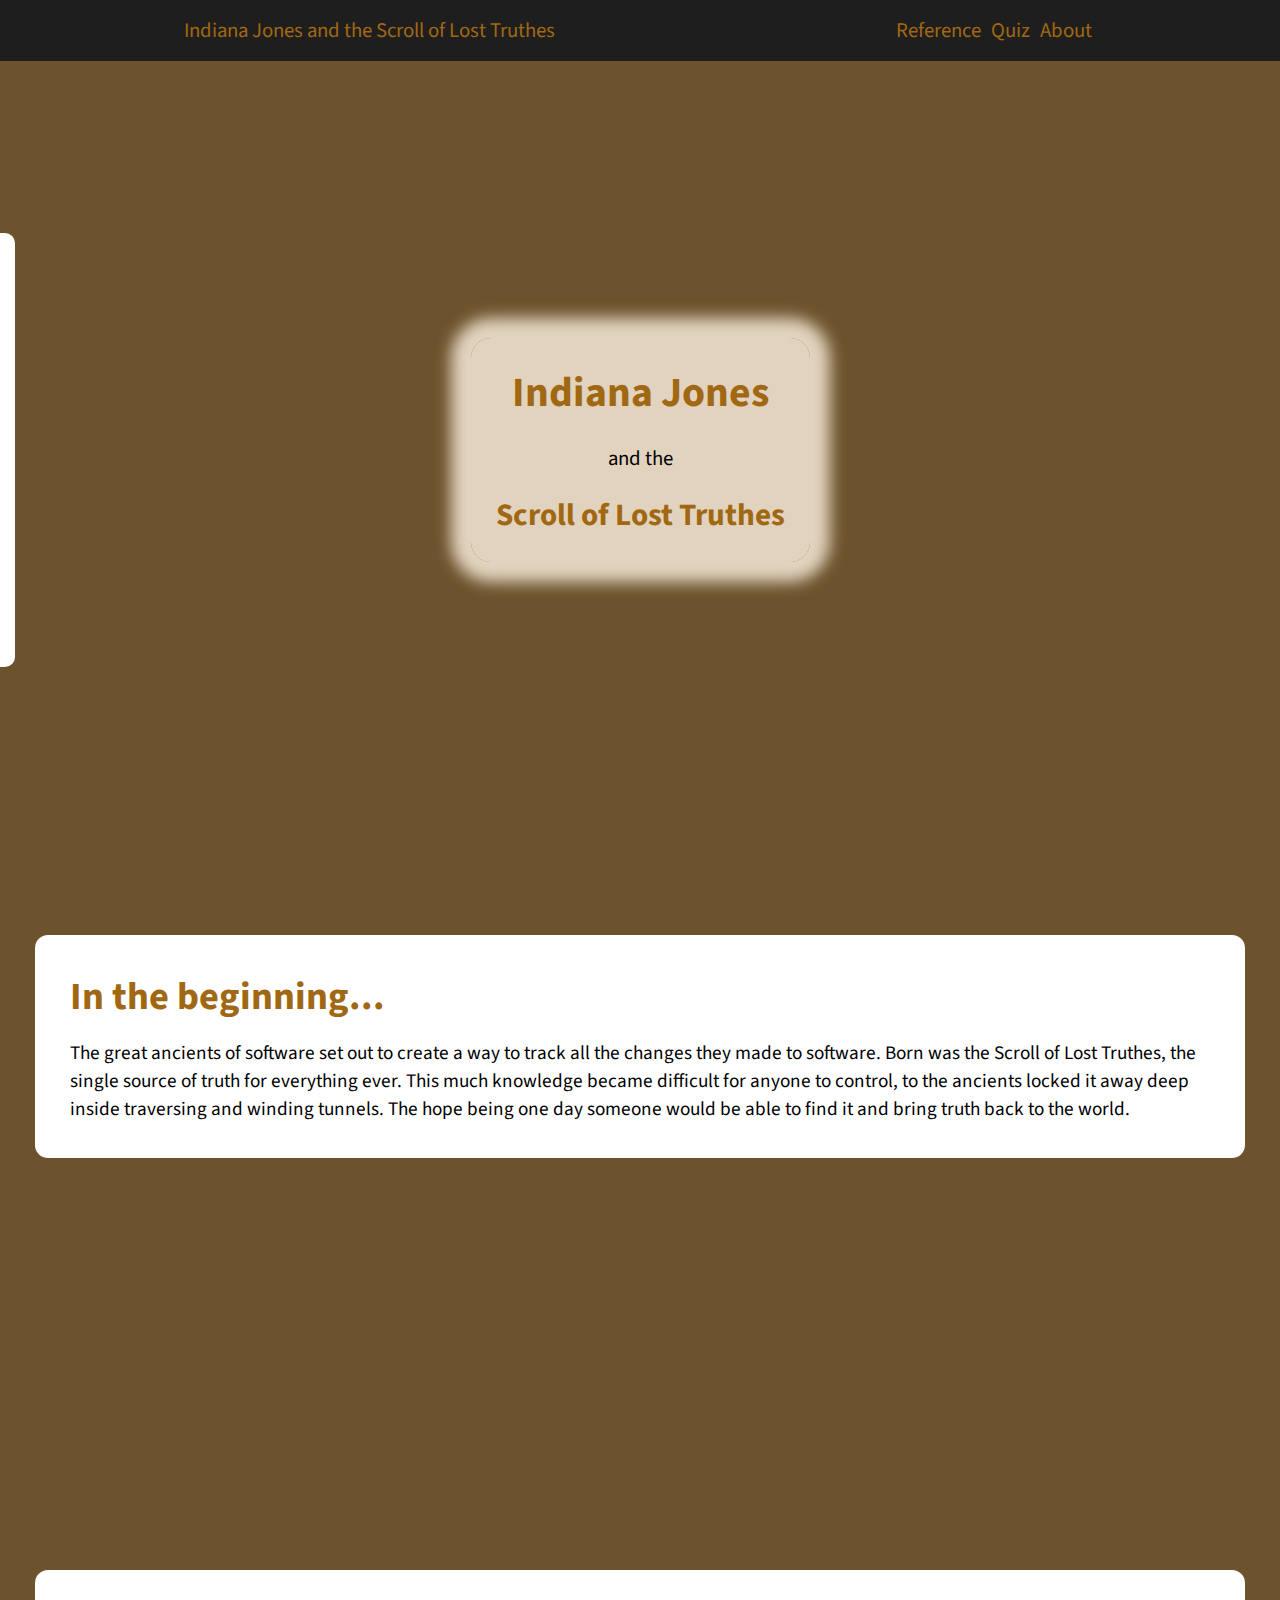
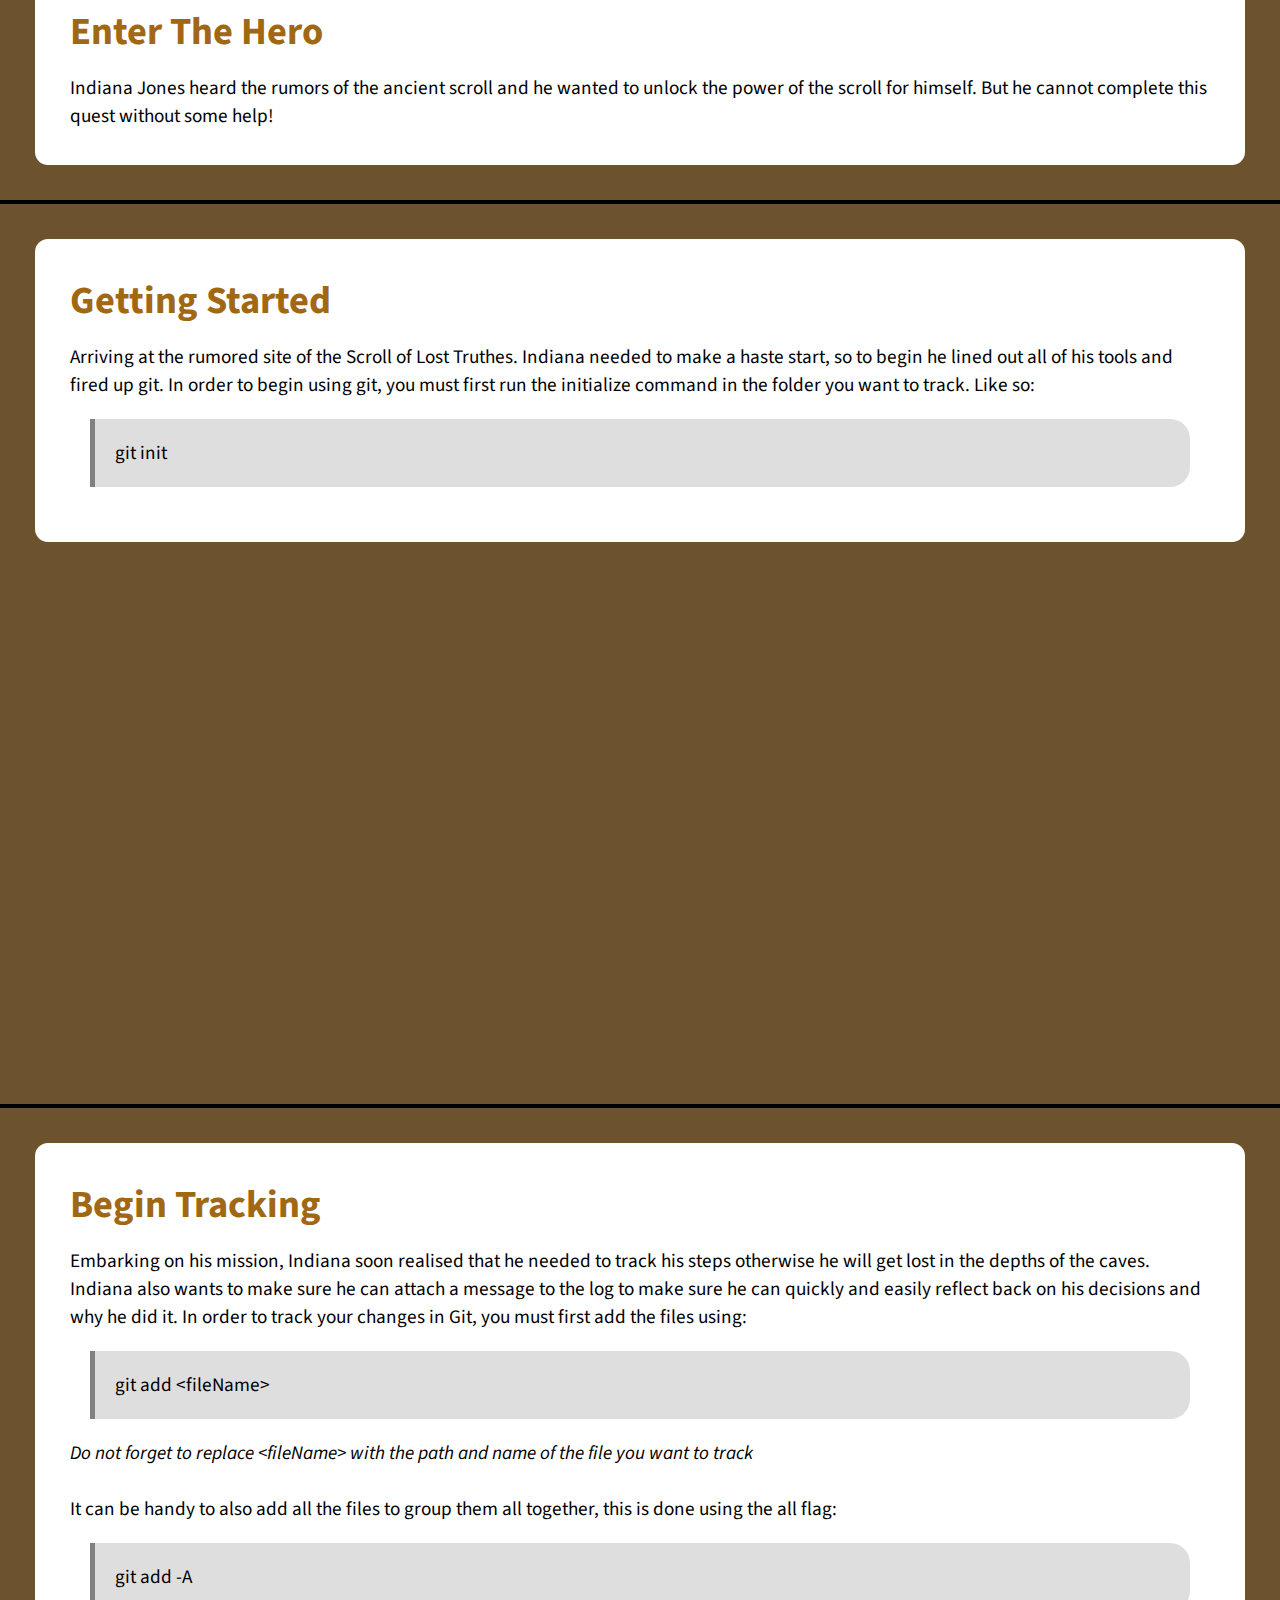
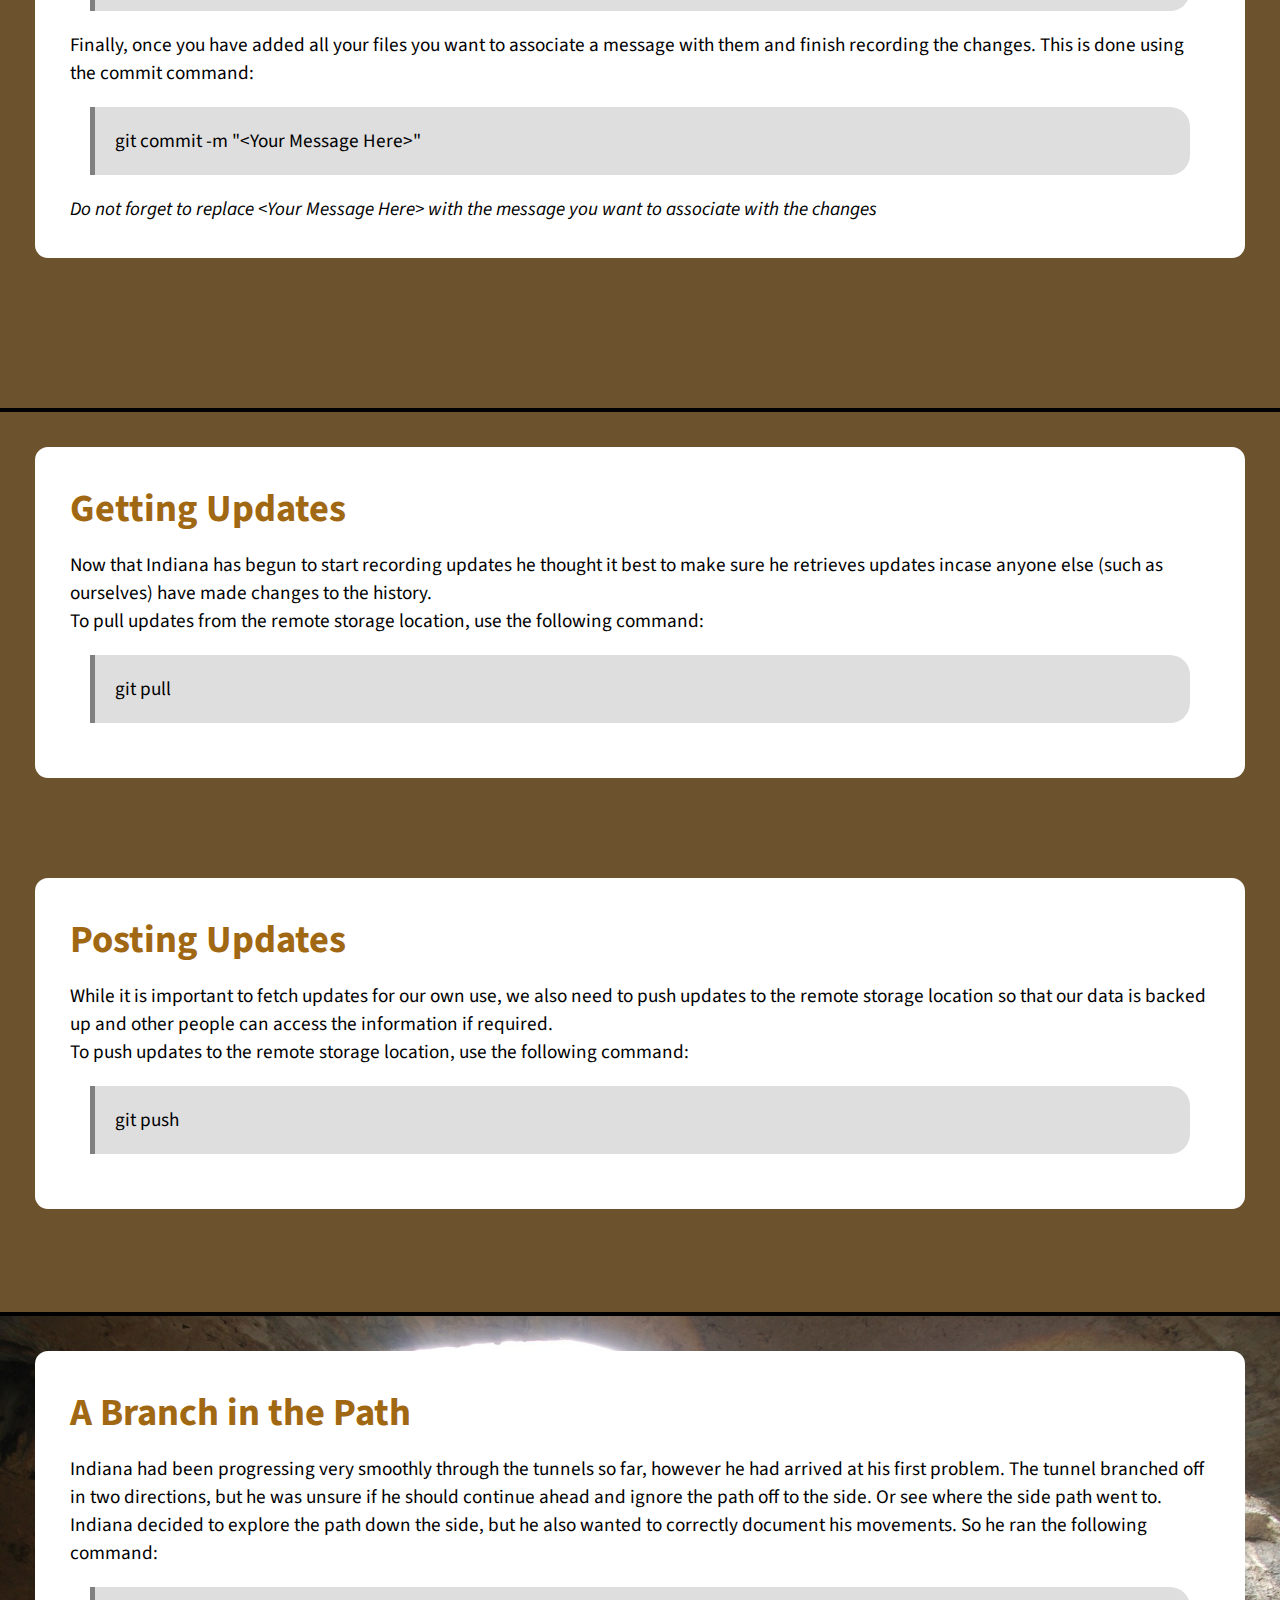
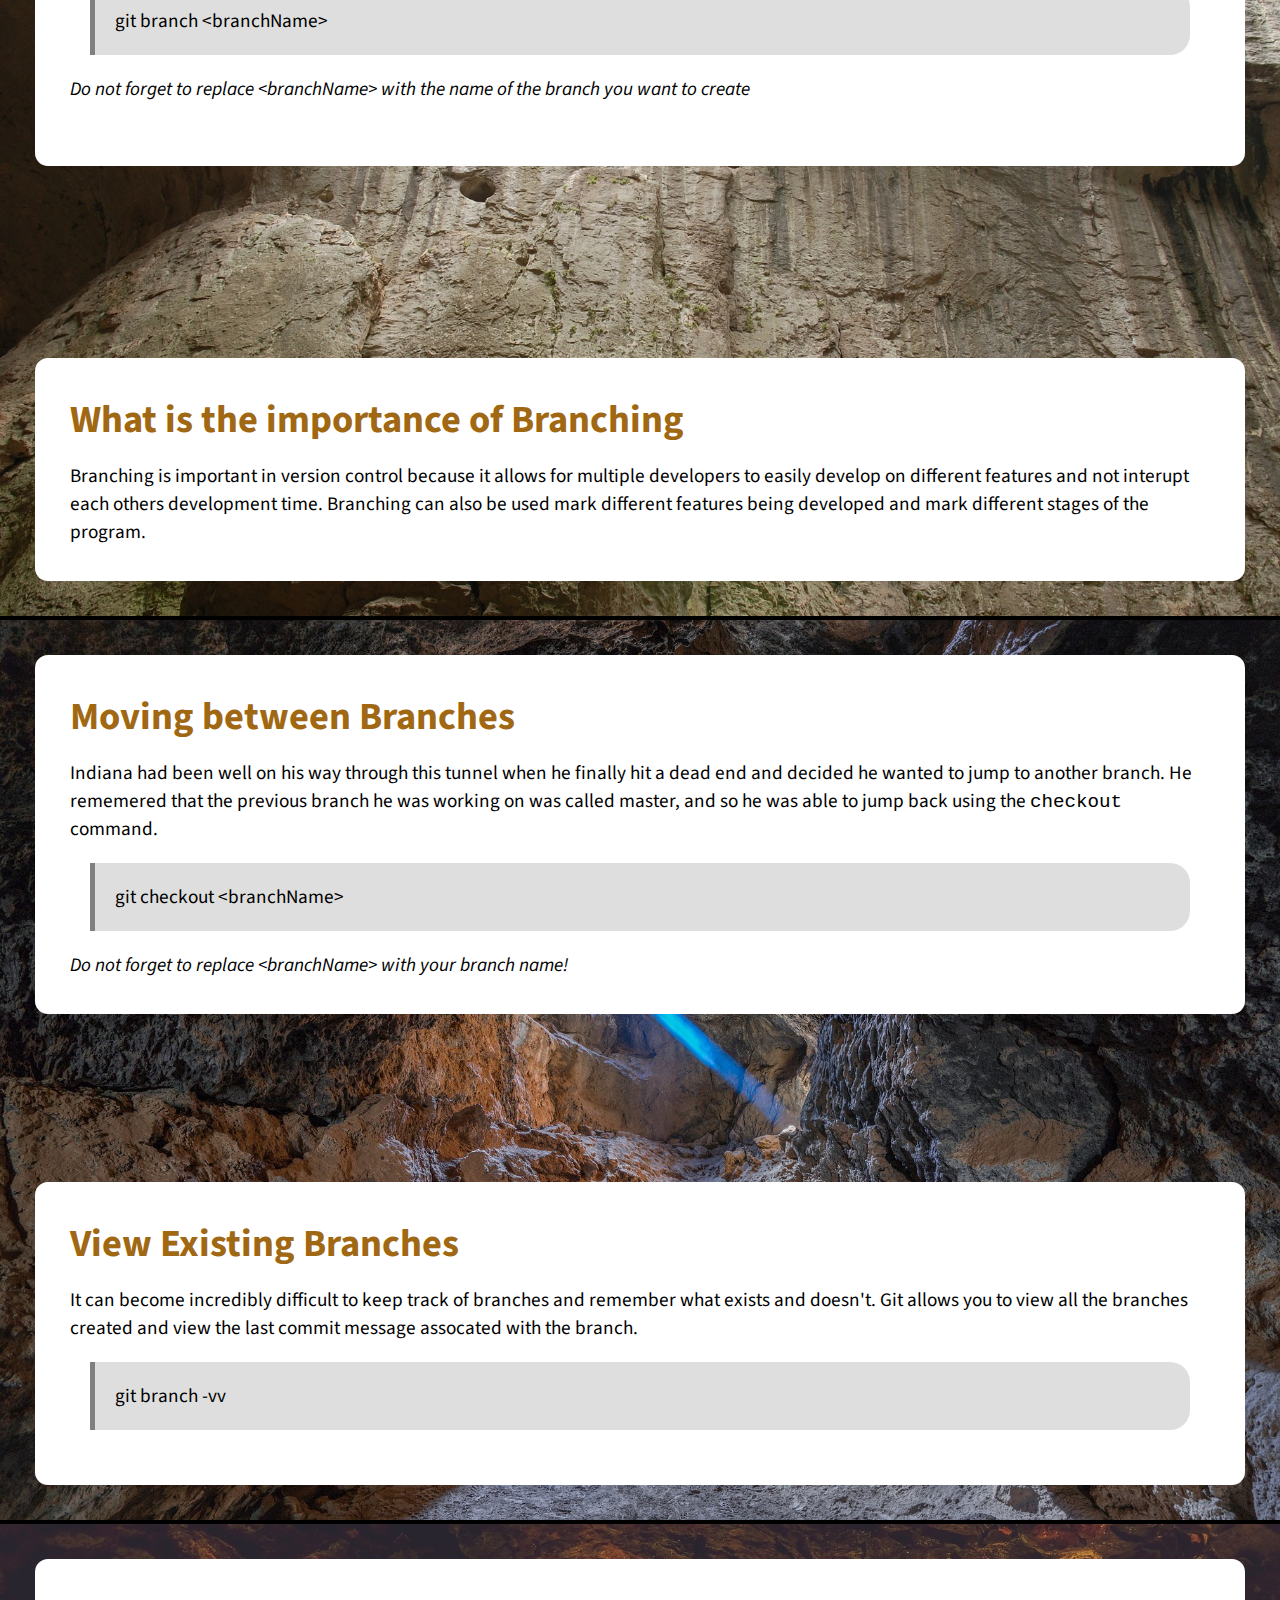
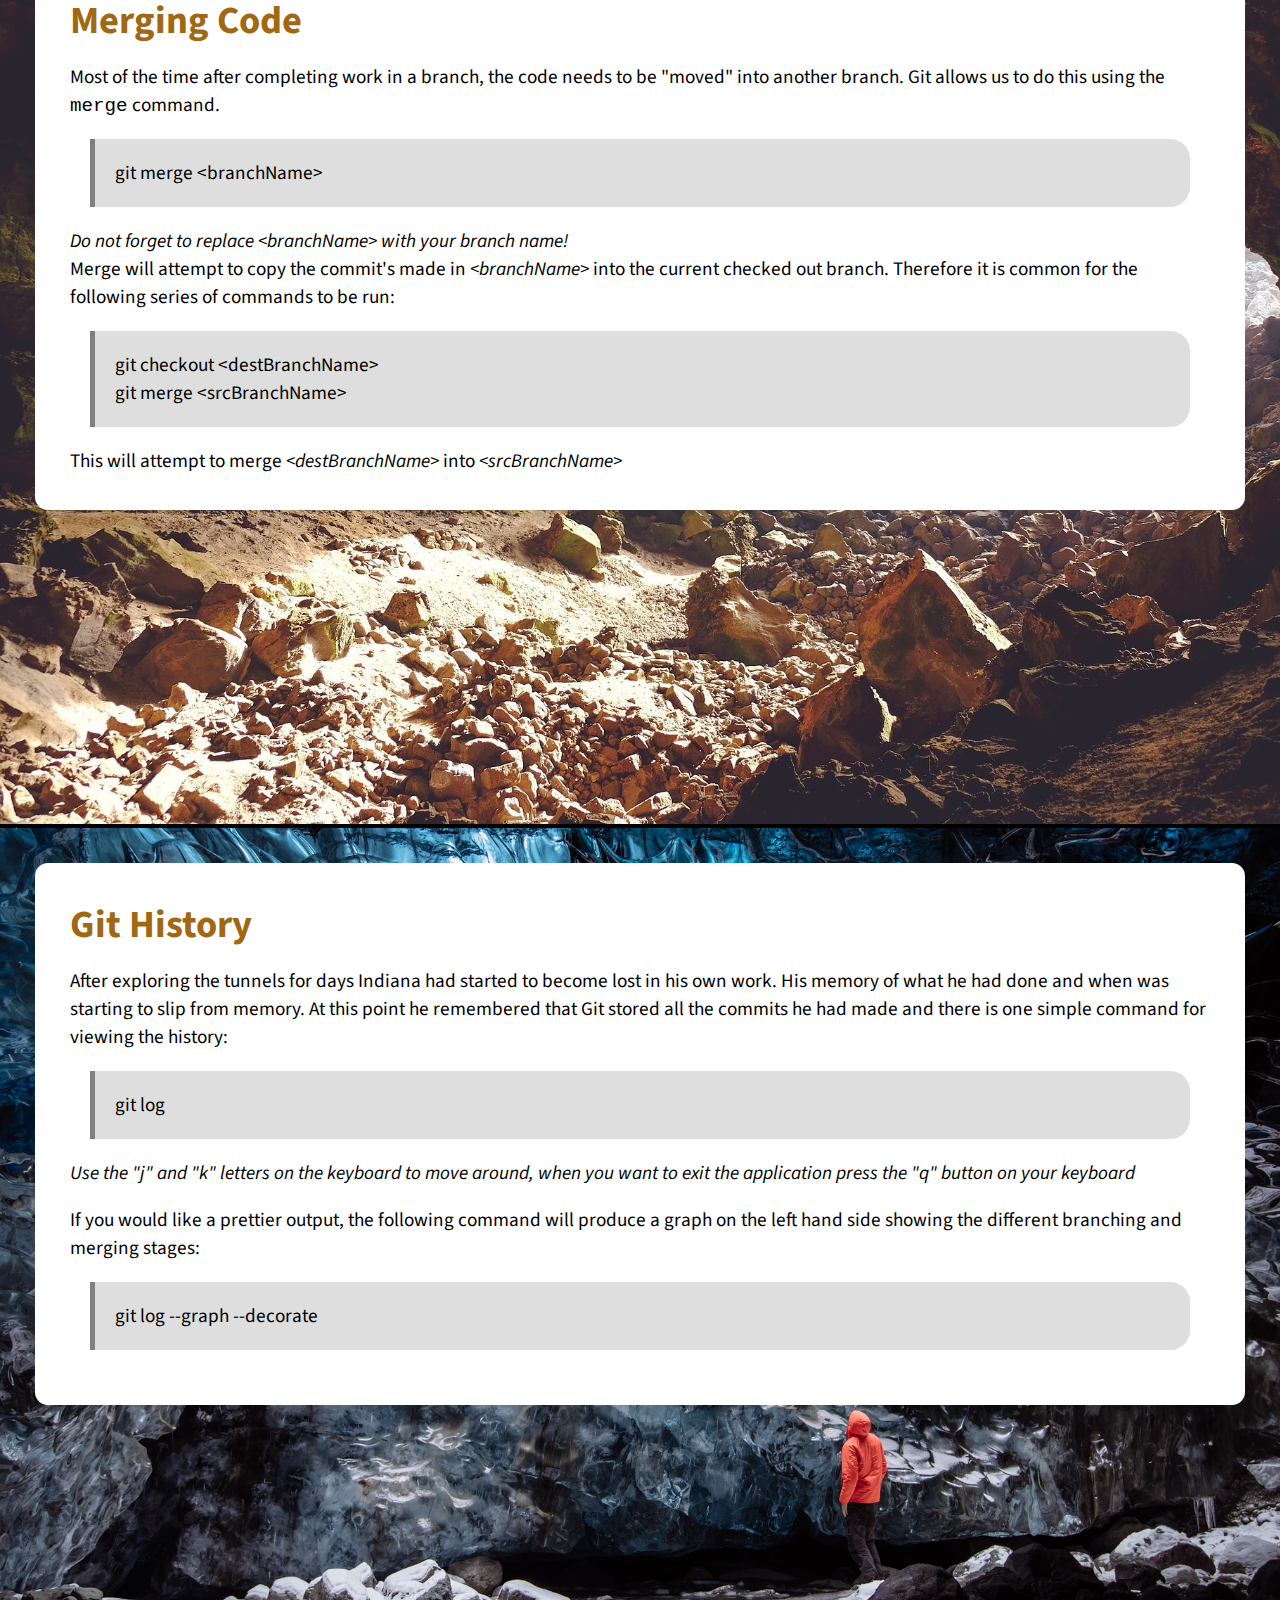
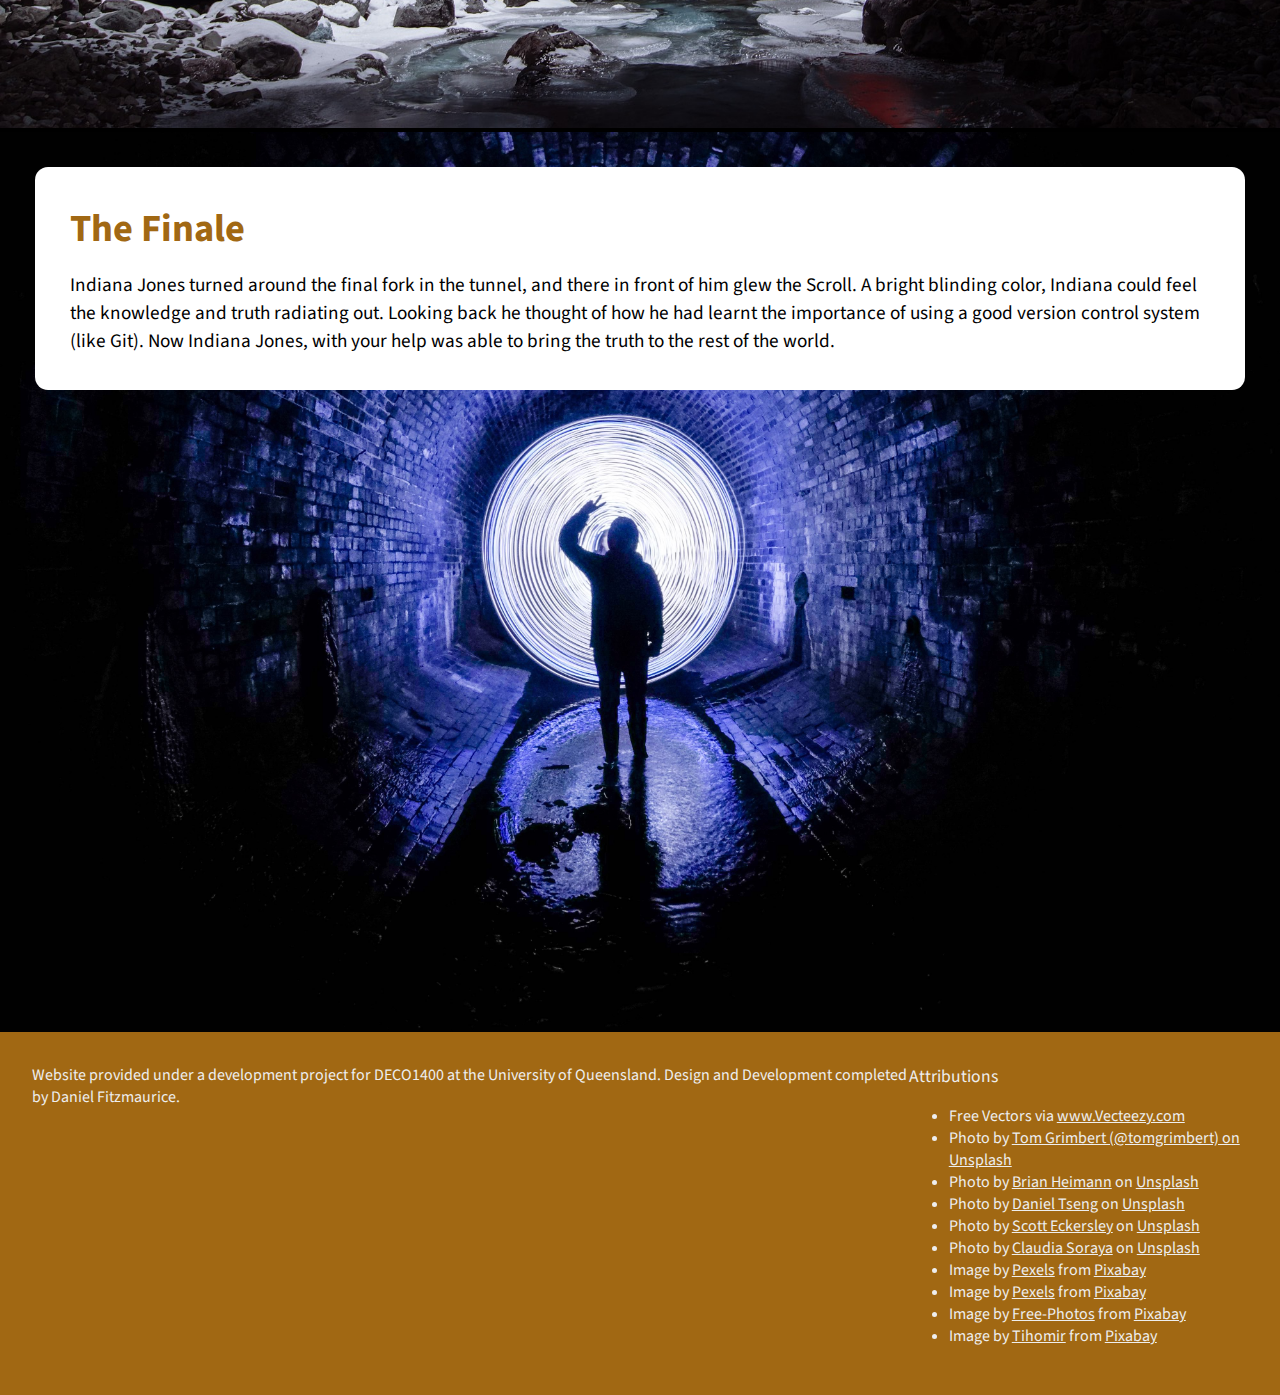
==== project/index.html @ 20693297 "Fixed #3 - added hover tooltips to the command boxes" ====
<!DOCTYPE html>
<html lang="en">
    <head>
        <meta charset="UTF8" />
        <title>Indiana Jones and the Scroll of Lost Truthes</title>

        <style>
            :root {
                --primary: #a16813;
                --primary-text: #eee;
                --secondary: #1975FF;
                --background-color: #6d532d;
            }
        </style>
        
        <link href="https://fonts.googleapis.com/css?family=Source+Sans+Pro" rel="stylesheet" />

        <link href="styles/index.css" rel="stylesheet" />
        <link href="styles/panels.css" rel="stylesheet" />
        <link href="styles/headings.css" rel="stylesheet" />
        <link href="styles/card.css" rel="stylesheet" />
    </head>
    <body>
        <!-- https://www.deviantart.com/popular-all-time/?section=&global=1&q=indiana+jones -->
        <!-- https://www.vecteezy.com/free-vector/indiana-jones -->

        <div class="floatingMenu">
            <div class="innerFloat">
                <a href="#front-screen">Home Page</a>
                <a href="#beginning">Beginning</a>
                <a href="#opening">Getting Started</a>
                <a href="#adding">Tracking</a>
                <a href="#publishing">Updates</a>
                <a href="#branching">Branching</a>
                <a href="#checkout">Moving Branches</a>
                <a href="#merging">Merging</a>
                <a href="#log">History</a>
                <a href="#ending">Finale</a>
            </div>
        </div>

        <div id="contain">

            <nav class="main">
                <div class="innerNav">
                    <div class="left">
                        <a href="index.html">
                            Indiana Jones and the Scroll of Lost Truthes
                        </a>
                    </div>
                    <div class="right">
                        <span><a href="refs.html">Reference</a></span>
                        <span><a href="quiz.html">Quiz</a></span>
                        <span><a href="about.html">About</a></span>
                    </div>
                </div>
            </nav>

            <div class="consume" id="front-screen">
                <div class="columnLayout">
                    <div class="floater">
                        <h1>Indiana Jones</h1>
                        <p>and the</p>
                        <h2>Scroll of Lost Truthes</h2>
                    </div>
                </div>
            </div>

            <div class="page" id="beginning">
                <div class="innerPage">
                    <div class="card">
                        <div class="heading">In the beginning...</div>
                        <div class="content">
                            The great ancients of software set out to create a way to track all the changes they made to software. Born was the Scroll of Lost Truthes, the single source of truth for everything ever. This much knowledge became difficult for anyone to control, to the ancients locked it away deep inside traversing and winding tunnels. The hope being one day someone would be able to find it and bring truth back to the world.
                        </div>
                    </div>
                    <div class="fillOut"></div>
                    <div class="card">
                        <div class="heading">Enter The Hero</div>
                        <div class="content">
                            Indiana Jones heard the rumors of the ancient scroll and he wanted to unlock the power of the scroll for himself. But he cannot complete this quest without some help!
                        </div>
                    </div>
                </div>
            </div>

            <div class="page" id="opening">
                <div class="innerPage">
                    <div class="card">
                        <div class="heading">Getting Started</div>
                        <div class="content">
                            Arriving at the rumored site of the Scroll of Lost Truthes. Indiana needed to make a haste start, so to begin he lined out all of his tools and fired up git. In order to begin using git, you must first run the initialize command in the folder you want to track. Like so:

                            <blockquote>
                                git init
                            </blockquote>
                        </div>
                    </div>
                </div>
            </div>

            <div class="page" id="adding">
                <div class="innerPage">
                    <div class="card">
                        <div class="heading">Begin Tracking</div>
                        <div class="content">
                            Embarking on his mission, Indiana soon realised that he needed to track his steps otherwise he will get lost in the depths of the caves. Indiana also wants to make sure he can attach a message to the log to make sure he can quickly and easily reflect back on his decisions and why he did it. In order to track your changes in Git, you must first add the files using:
                            
                            <blockquote>
                                git add &lt;fileName&gt;
                            </blockquote>

                            <i>Do not forget to replace &lt;fileName&gt; with the path and name of the file you want to track</i><br /><br />

                            It can be handy to also add all the files to group them all together, this is done using the all flag:

                            <blockquote>
                                git add -A
                            </blockquote>

                            Finally, once you have added all your files you want to associate a message with them and finish recording the changes. This is done using the commit command:

                            <blockquote>
                                git commit -m "&lt;Your Message Here&gt;"
                            </blockquote>

                            <i>Do not forget to replace &lt;Your Message Here&gt; with the message you want to associate with the changes</i><br />
                        </div>
                    </div>
                </div>
            </div>

            <div class="page" id="publishing">
                <div class="innerPage">
                    <div class="card">
                        <div class="heading">Getting Updates</div>
                        <div class="content">
                            Now that Indiana has begun to start recording updates he thought it best to make sure he retrieves updates incase anyone else (such as ourselves) have made changes to the history.

                            <br />

                            To pull updates from the remote storage location, use the following command:

                            <blockquote>
                                git pull
                            </blockquote>
                        </div>
                    </div>
                    <div style="padding: 50px"></div>
                    <div class="card">
                        <div class="heading">Posting Updates</div>
                        <div class="content">
                            While it is important to fetch updates for our own use, we also need to push updates to the remote storage location so that our data is backed up and other people can access the information if required.

                            <br />

                            To push updates to the remote storage location, use the following command:

                            <blockquote>
                                git push
                            </blockquote>
                        </div>
                    </div>
                </div>
            </div>

            <div class="page" id="branching">
                <div class="innerPage">
                    <div class="card">
                        <div class="heading">A Branch in the Path</div>
                        <div class="content">
                            Indiana had been progressing very smoothly through the tunnels so far, however he had arrived at his first problem. The tunnel branched off in two directions, but he was unsure if he should continue ahead and ignore the path off to the side. Or see where the side path went to. Indiana decided to explore the path down the side, but he also wanted to correctly document his movements. So he ran the following command:

                            <blockquote>
                                git branch &lt;branchName&gt;
                            </blockquote>

                            <i>Do not forget to replace &lt;branchName&gt; with the name of the branch you want to create</i><br /><br />
                        </div>
                    </div>

                    <div class="fillOut"></div>

                    <div class="card">
                        <div class="heading">What is the importance of Branching</div>
                        <div class="content">
                            Branching is important in version control because it allows for multiple developers to easily develop on different features and not interupt each others development time. Branching can also be used mark different features being developed and mark different stages of the program.
                        </div>
                    </div>
                </div>
            </div>

            <div class="page" id="checkout">
                <div class="innerPage">
                    <div class="card">
                        <div class="heading">Moving between Branches</div>
                        <div class="content">
                            Indiana had been well on his way through this tunnel when he finally hit a dead end and decided he wanted to jump to another branch. He rememered that the previous branch he was working on was called master, and so he was able to jump back using the <code>checkout</code> command.
                            <blockquote>
                                git checkout &lt;branchName&gt;
                            </blockquote>
                            <i>Do not forget to replace &lt;branchName&gt; with your branch name!</i>
                        </div>
                    </div>
                    <div class="fillOut"></div>
                    <div class="card">
                        <div class="heading">View Existing Branches</div>
                        <div class="content">
                            It can become incredibly difficult to keep track of branches and remember what exists and doesn't. Git allows you to view all the branches created and view the last commit message assocated with the branch.
                            <blockquote>
                                git branch -vv
                            </blockquote>
                        </div>
                    </div>
                </div>
            </div>

            <div class="page" id="merging">
                <div class="innerPage">
                    <div class="card">
                        <div class="heading">Merging Code</div>
                        <div class="content">
                            Most of the time after completing work in a branch, the code needs to be "moved" into another branch. Git allows us to do this using the <code>merge</code> command.
                            <blockquote>
                                git merge &lt;branchName&gt;
                            </blockquote>
                            <i>Do not forget to replace &lt;branchName&gt; with your branch name!</i><br />
                            
                            Merge will attempt to copy the commit's made in <i>&lt;branchName&gt;</i> into the current checked out branch. Therefore it is common for the following series of commands to be run:
                            <blockquote>
                                git checkout &lt;destBranchName&gt;<br />
                                git merge &lt;srcBranchName&gt;
                            </blockquote>
                            This will attempt to merge <i>&lt;destBranchName&gt;</i> into <i>&lt;srcBranchName&gt;</i>
                        </div>
                    </div>
                </div>
            </div>

            <div class="page" id="log">
                <div class="innerPage">
                    <div class="card">
                        <div class="heading">Git History</div>
                        <div class="content">
                            After exploring the tunnels for days Indiana had started to become lost in his own work. His memory of what he had done and when was starting to slip from memory. At this point he remembered that Git stored all the commits he had made and there is one simple command for viewing the history:

                            <blockquote>
                                git log
                            </blockquote>
                            <i>Use the "j" and "k" letters on the keyboard to move around, when you want to exit the application press the "q" button on your keyboard</i><br />

                            <p>
                                If you would like a prettier output, the following command will produce a graph on the left hand side showing the different branching and merging stages:
                                <blockquote>
                                    git log --graph --decorate
                                </blockquote>
                            </p>
                        </div>
                    </div>
                </div>
            </div>

            <div class="page" id="ending">
                <div class="innerPage">
                    <div class="card">
                        <div class="heading">The Finale</div>
                        <div class="content">
                            Indiana Jones turned around the final fork in the tunnel, and there in front of him glew the Scroll. A bright blinding color, Indiana could feel the knowledge and truth radiating out. Looking back he thought of how he had learnt the importance of using a good version control system (like Git). Now Indiana Jones, with your help was able to bring the truth to the rest of the world.
                        </div>
                    </div>
                </div>
            </div>

            <footer>
                <div class="left">
                    Website provided under a development project for DECO1400 at the University of Queensland. Design and Development completed by Daniel Fitzmaurice.
                </div>
                <div class="right">
                    <div style="font-size: 1.1rem">Attributions</div>
                    <ul>
                        <li>Free Vectors via <a href="https://www.vecteezy.com/">www.Vecteezy.com</a></li>
                        <li>Photo by <a href="https://unsplash.com/photos/9mlZLBoohQ0?utm_source=unsplash&utm_medium=referral&utm_content=creditCopyText">Tom Grimbert (@tomgrimbert) on Unsplash</a></li>
                        <li>Photo by <a href="https://unsplash.com/photos/0VbI_DQQSeI?utm_source=unsplash&utm_medium=referral&utm_content=creditCopyText">Brian Heimann</a> on <a href="https://unsplash.com/search/photos/cave?utm_source=unsplash&utm_medium=referral&utm_content=creditCopyText">Unsplash</a></li>
                        <li>Photo by <a href="https://unsplash.com/photos/Zwd3KCIpmN8?utm_source=unsplash&utm_medium=referral&utm_content=creditCopyText">Daniel Tseng</a> on <a href="https://unsplash.com/search/photos/tunnel?utm_source=unsplash&utm_medium=referral&utm_content=creditCopyText">Unsplash</a></li>
                        <li>Photo by <a href="https://unsplash.com/photos/irtWpLLwRX4?utm_source=unsplash&utm_medium=referral&utm_content=creditCopyText">Scott Eckersley</a> on <a href="https://unsplash.com/search/photos/tunnel?utm_source=unsplash&utm_medium=referral&utm_content=creditCopyText">Unsplash</a></li>
                        <li>Photo by <a href="https://unsplash.com/photos/13MzGKuJYSw?utm_source=unsplash&utm_medium=referral&utm_content=creditCopyText">Claudia Soraya</a> on <a href="https://unsplash.com/search/photos/tunnel?utm_source=unsplash&utm_medium=referral&utm_content=creditCopyText">Unsplash</a></li>
                        <li>Image by <a href="https://pixabay.com/users/Pexels-2286921/?utm_source=link-attribution&amp;utm_medium=referral&amp;utm_campaign=image&amp;utm_content=1868192">Pexels</a> from <a href="https://pixabay.com/?utm_source=link-attribution&amp;utm_medium=referral&amp;utm_campaign=image&amp;utm_content=1868192">Pixabay</a></li>
                        <li>Image by <a href="https://pixabay.com/users/Pexels-2286921/?utm_source=link-attribution&amp;utm_medium=referral&amp;utm_campaign=image&amp;utm_content=1839298">Pexels</a> from <a href="https://pixabay.com/?utm_source=link-attribution&amp;utm_medium=referral&amp;utm_campaign=image&amp;utm_content=1839298">Pixabay</a></li>
                        <li>Image by <a href="https://pixabay.com/users/Free-Photos-242387/?utm_source=link-attribution&amp;utm_medium=referral&amp;utm_campaign=image&amp;utm_content=690348">Free-Photos</a> from <a href="https://pixabay.com/?utm_source=link-attribution&amp;utm_medium=referral&amp;utm_campaign=image&amp;utm_content=690348">Pixabay</a></li>
                        <li>Image by <a href="https://pixabay.com/users/tihomir-83702/">Tihomir</a> from <a href="https://pixabay.com/?utm_source=link-attribution&amp;utm_medium=referral&amp;utm_campaign=image&amp;utm_content=690348">Pixabay</a></li>
                    </ul>
                </div>
            </footer>

        </div>

        <script type="text/javascript" src="scripts/blockquote.js"></script>
    </body>
</html>
---- project/styles/index.css ----
html, body {
    font-family: 'Source Sans Pro', sans-serif;
    padding: 0;
    margin: 0;
    border: none;
    overflow-x: hidden;
}

html, body {
    background-color: var(--background-color);
}

p {
    color: black;
}

.consume, .page {
    width: 100%;
    width: 100vw;
    min-height: calc(100vh - 58px);
    min-height: 100vh;
    display: flex;
    flex-wrap: nowrap;
}

.page {
    flex-direction: row;
}

.consume {
    flex-direction: column;
    justify-content: space-around;
}

nav.main {
    position: fixed;
    display: block;
    background-color: rgba(30, 30, 30, 1);
    top: 0;
    width: 100vw;
    z-index: 10001;
    color: var(--primary);
    font-size: 1.3rem;
}

nav.main a {
    text-decoration: none;
    color: var(--primary);
    border-bottom: none;
    transition: border 0.2s;
}

nav.main a:hover {
    border-bottom: 2px solid var(--primary);
}

nav.main > .innerNav {
    display: flex;
    flex-direction: row;
    justify-content: space-around;
    padding: 1rem;
}

nav.main > .innerNav > .right > span {
    padding: 0.2rem;
}

.page > .innerPage {
    padding: 35px;
    display: flex;
    flex-direction: column;
    align-content: center;
    align-items: center;
    justify-content: flex-start;
}

.page > .innerPage > * {
    flex-grow: 0;
    flex-shrink: 0;
}

.page > .innerPage > .fillOut {
    flex-grow: 5;
    flex-shrink: 5;
}

.columnLayout {
    display: flex;
    flex-direction: column;
    flex-wrap: nowrap;
    justify-content: center;
    align-items: center;
    align-content: center;
    height: 100%;
}

.page + .page {
    border-top: 4px solid black;
}

blockquote {
    margin: 20px;
    padding: 20px;
    background-color: rgba(200, 200, 200, 0.6);
    border-bottom-right-radius: 20px;
    border-top-right-radius: 20px;
    border-left: 5px solid grey;
}

.floatingMenu {
    pointer-events: none;
    position: fixed;
    height: 100vh;
    z-index: 999;

    display: flex;
    flex-direction: column;
    justify-content: center;
    align-items: flex-start;
    align-content: flex-start;
}

.floatingMenu > .innerFloat {
    background-color: rgba(255, 255, 255, 1);
    border-bottom-right-radius: 10px;
    border-top-right-radius: 10px;
    padding: 0.5rem;
    padding-left: 1rem;
    z-index: 1000;

    position: relative;
    left: -92%;
    transition: left 1s ease;
}

.floatingMenu > .innerFloat:hover {
    left: 0%;
}

.floatingMenu a {
    display: block;
    color: var(--primary);
    font-size: 1.3rem;
    padding: 0.4rem;
    text-decoration: none;
}

.floatingMenu a:hover {
    text-decoration: underline;
}

section {
    padding: 1rem;
    margin-top: 2rem;
    margin-bottom: 2rem;
}

#container > :not(nav) {
    max-width: 780px;
    margin-left: auto;
    margin-right: auto;
}

table.commands {
    border-collapse: collapse;
    border: 3px solid #333;
    border-radius: 4px;
    margin-left: auto;
    margin-right: auto;
}

table.commands > tbody > tr > * {
    border: 2px solid #888;
}

table.commands tr > * {
    padding: 8px;
}

table.commands > thead > tr {
    background-color: #000;
    color: white;
}

table.commands > tbody > tr:nth-child(even) > td {
    background-color: #CCC;
}

.page-spacing {
    padding: 2rem;
}

button {
    -webkit-appearance: none;
    font-size: inherit;
    font-family: inherit;
    background-color: #ddd;
    color: inherit;
    transition: background-color 0.5s, color 0.5s;
    border: 3px var(--primary) solid;
    border-radius: 4px;
}

button:hover {
    background-color: var(--primary);
    color: #fff;
    cursor: pointer;
}

.right {
    float: right;
}

.profile {
    width: 150px;
    margin-left: 20px;
    border-radius: 20px;
    box-shadow: 0px 0px 5px 0px #000;
}

blockquote {
    position: relative;
}

blockquote > .hover {
    position: absolute;
    margin: 10px;
    padding: 10px;
    border-radius: 5px;
    background-color: #000;
    color: #fff;
    bottom: -100%;
    left: -20px;
    opacity: 0;
}

@keyframes blockquotehover {
    from {
        opacity: 0;
        display: none;
    }
    to {
        opacity: 1;
        display: block;
    }
}

blockquote:hover > .hover {
    animation: blockquotehover 0.3s ease forwards;
}

blockquote > .hover:hover {
    display: none;
}

blockquote > .hover::before {
    content: " ";
    position: absolute;
    top: -40px;
    border-width: 20px;
    border-style: solid;
    border-color: transparent transparent #000 transparent;
}
---- project/styles/panels.css ----
#front-screen, #opening, #adding, #branching, #checkout, #merging, #log, #ending {
    background-color: lightgoldenrodyellow;
    background-color: var(--background-color);
    background-repeat: no-repeat;
    background-size: cover;
    background-position-y: 40%;
}

#opening {
    background-image: url("../images/opening.jpg");
}

#adding {
    background-image: url("../images/adding.jpg");
}

#branching {
    background-image: url("../images/branch.jpg");
}

#checkout {
    background-image: url("../images/deadend.jpg");
}

#merging {
    background-image: url("../images/massive.jpg");
}

#log {
    background-image: url("../images/water.jpg");
}

#ending {
    background-image: url("../images/ending.jpg");
}

#front-screen {
    background-image: url("../images/cover.jpg");
    text-align: center;
    font-size: 1.3rem;
    padding: 0rem !important;
}

.floater {
    background-color: rgba(255, 244, 227, 0.8);
    padding: 25px;
    border-radius: 20px;
    box-shadow: 0px 0px 15px 20px rgba(255, 244, 227, 0.8);
}

footer {
    padding: 2rem;
    background-color: var(--primary);
    color: var(--primary-text);

    display: flex;
    flex-direction: row;
    flex-wrap: nowrap;
    align-content: space-around;
    justify-content: space-around;
}

footer a {
    color: var(--primary-text);
}

footer a.right {
    flex-shrink: 0;
}
---- project/styles/headings.css ----
h1, h2, h3 {
    width: 100%;
    margin: 0;
    color: var(--primary);
}
---- project/styles/card.css ----
.card {
    background-color: #fff;
    border-color: #000;
    border: 5px;
    border-radius: 13px;
    font-size: 1.2rem;
    padding: 35px;
    /* box-shadow: 0px 0px 30px 0px var(--background-color) inset; */
}

.card > .heading {
    color: var(--primary);
    font-weight: bold;
    font-size: 2em;
    padding-bottom: 15px;
}

.card .content {
    color: black;
}
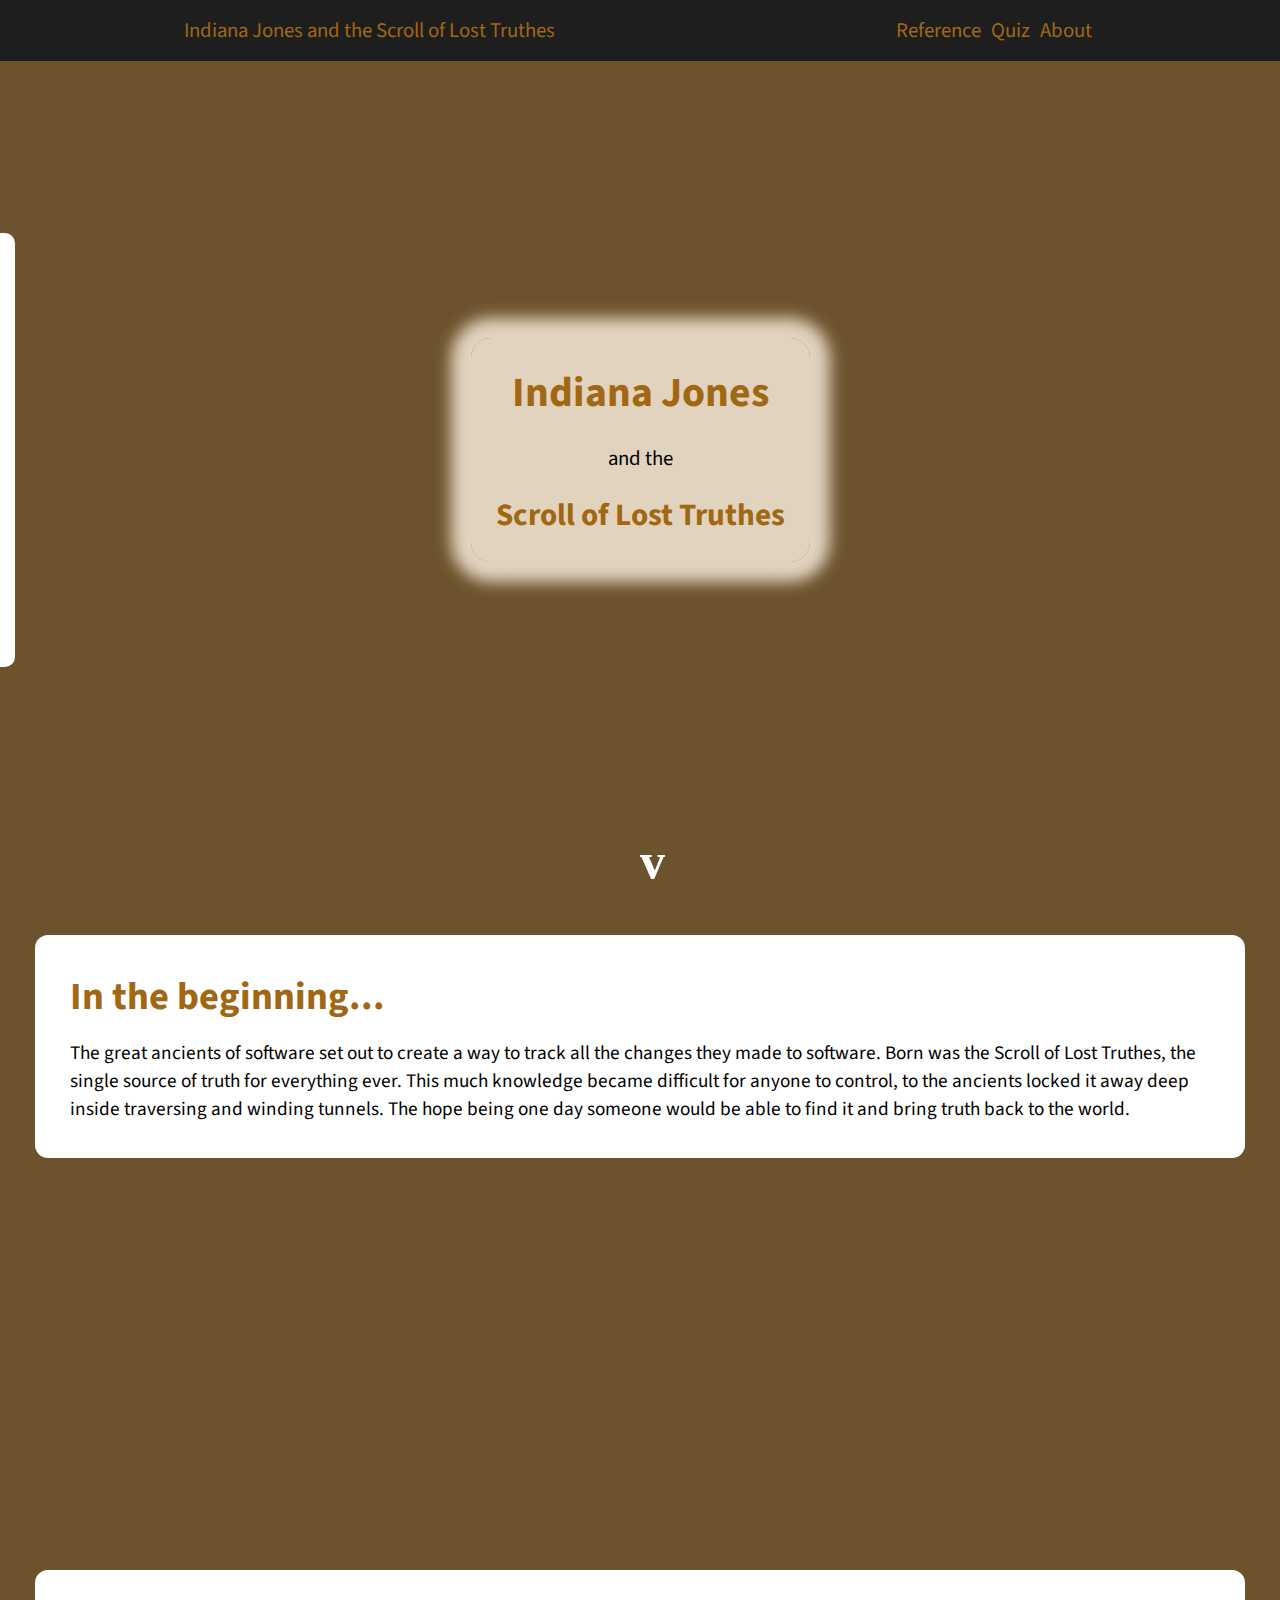
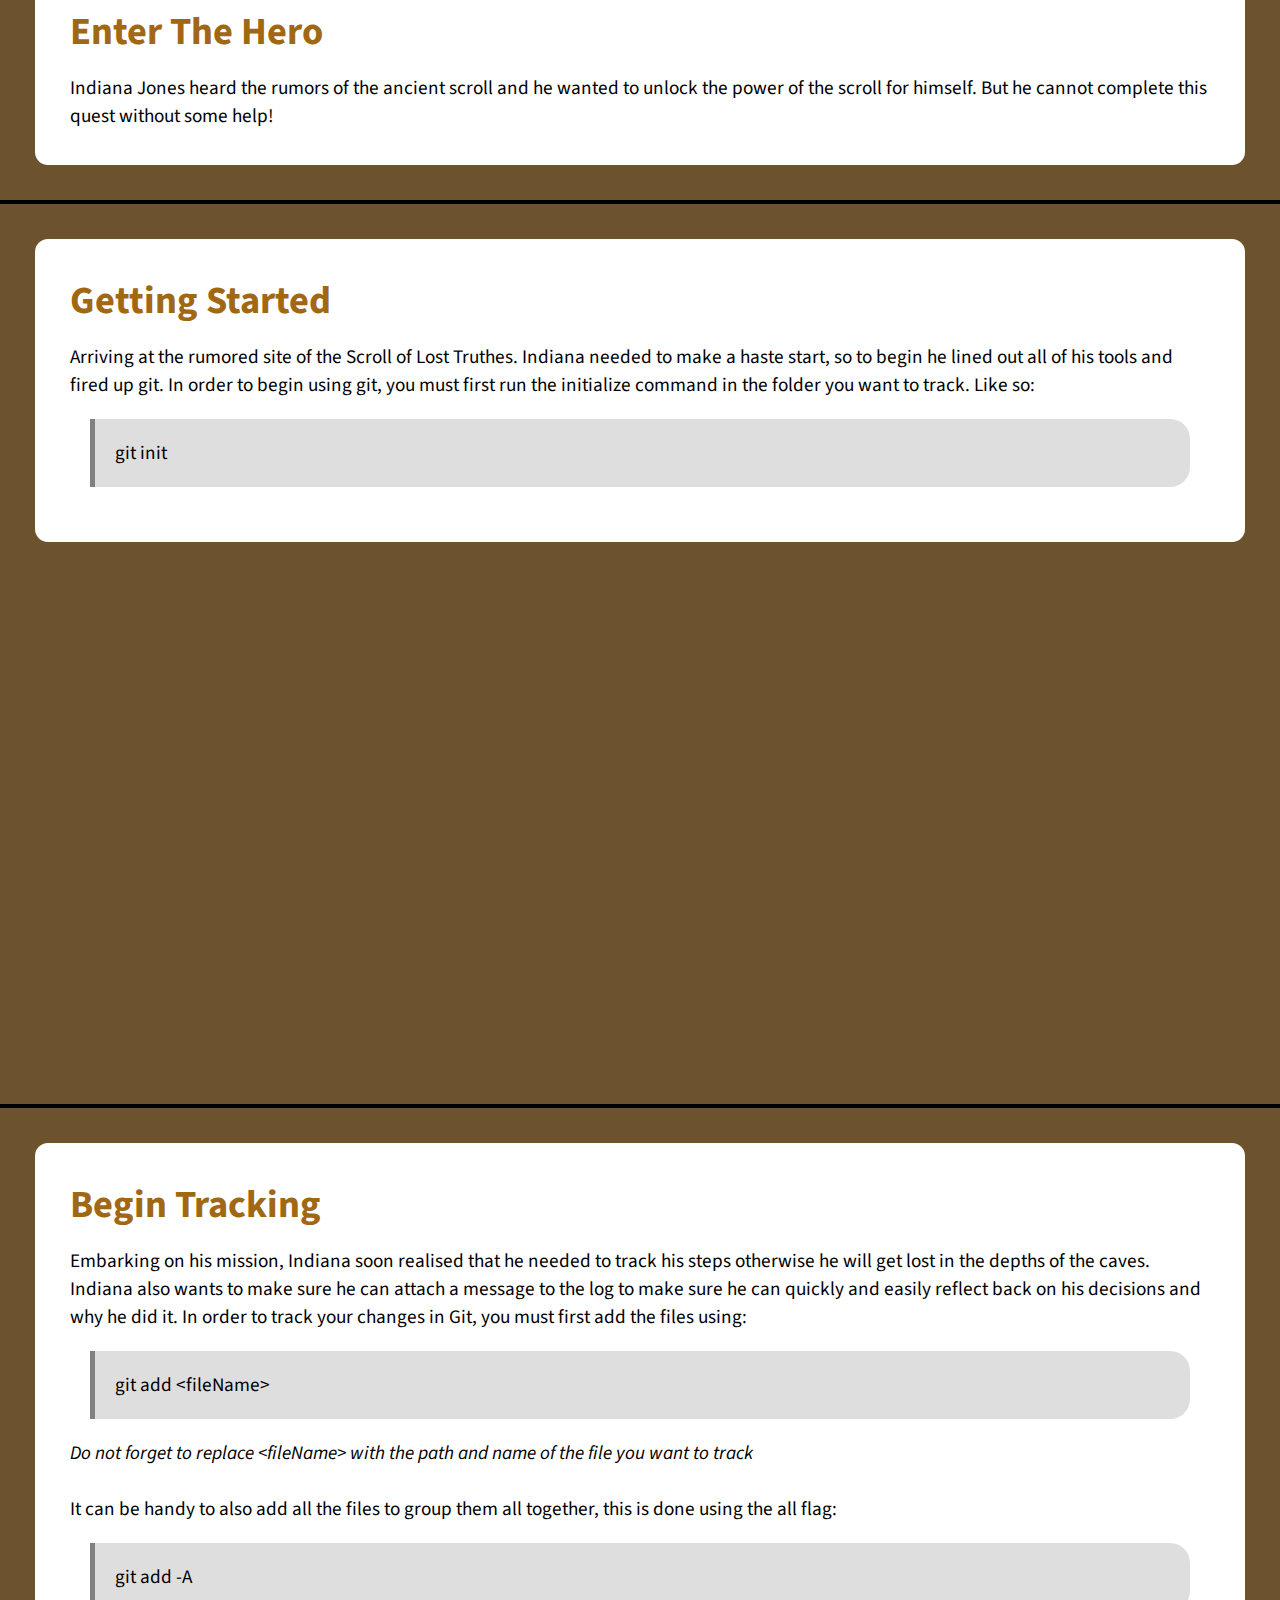
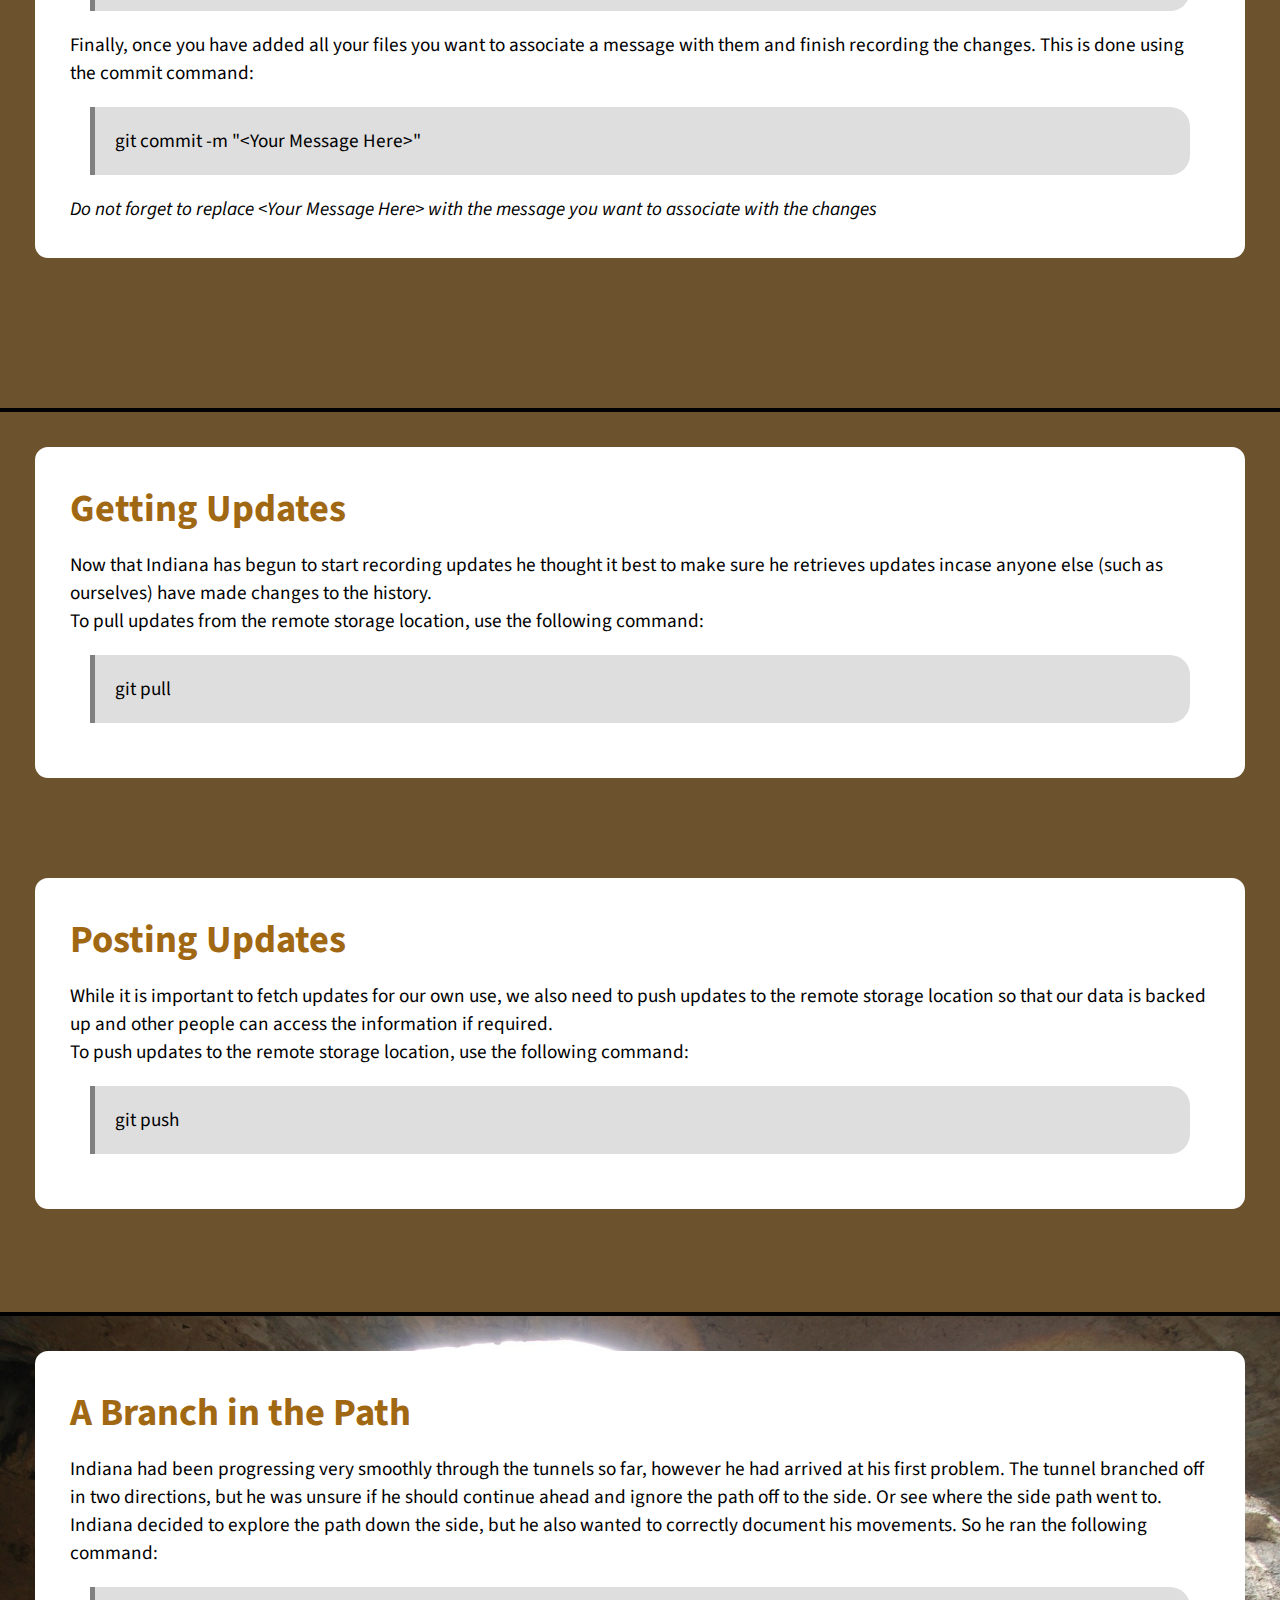
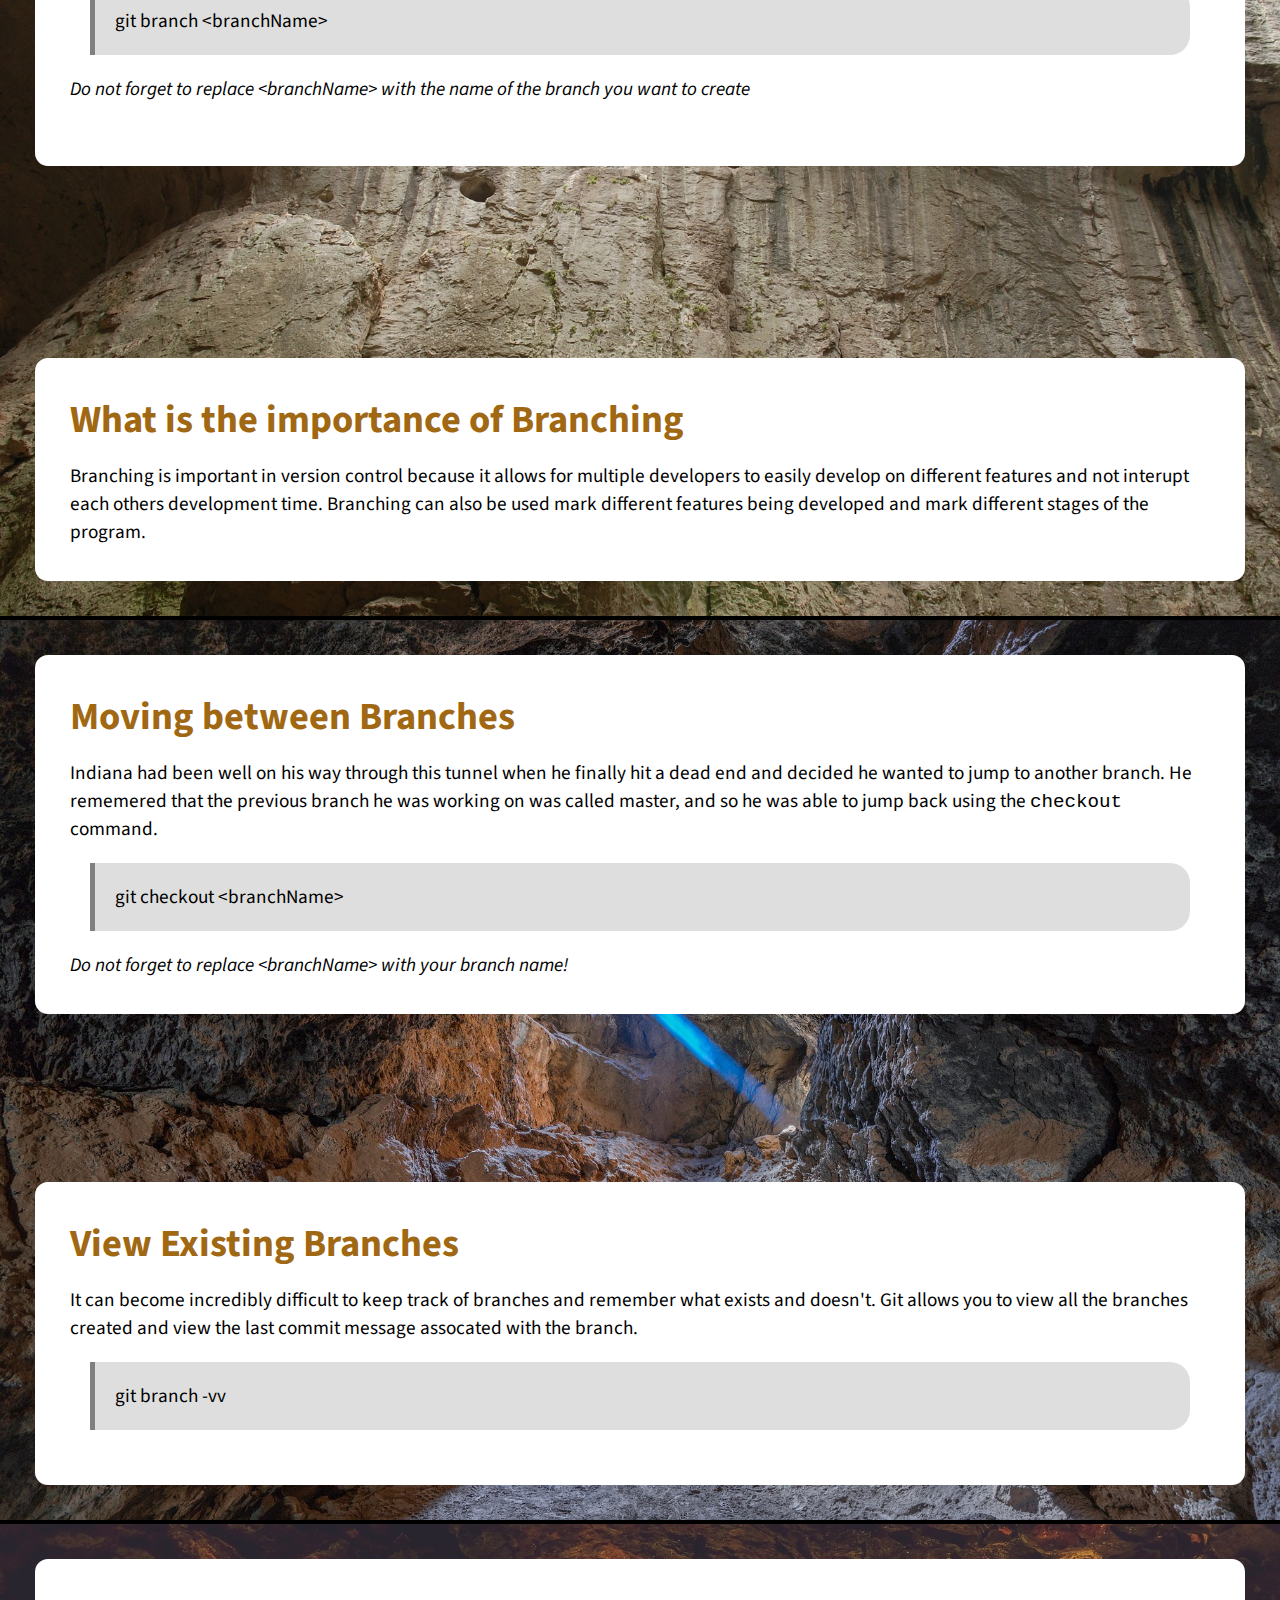
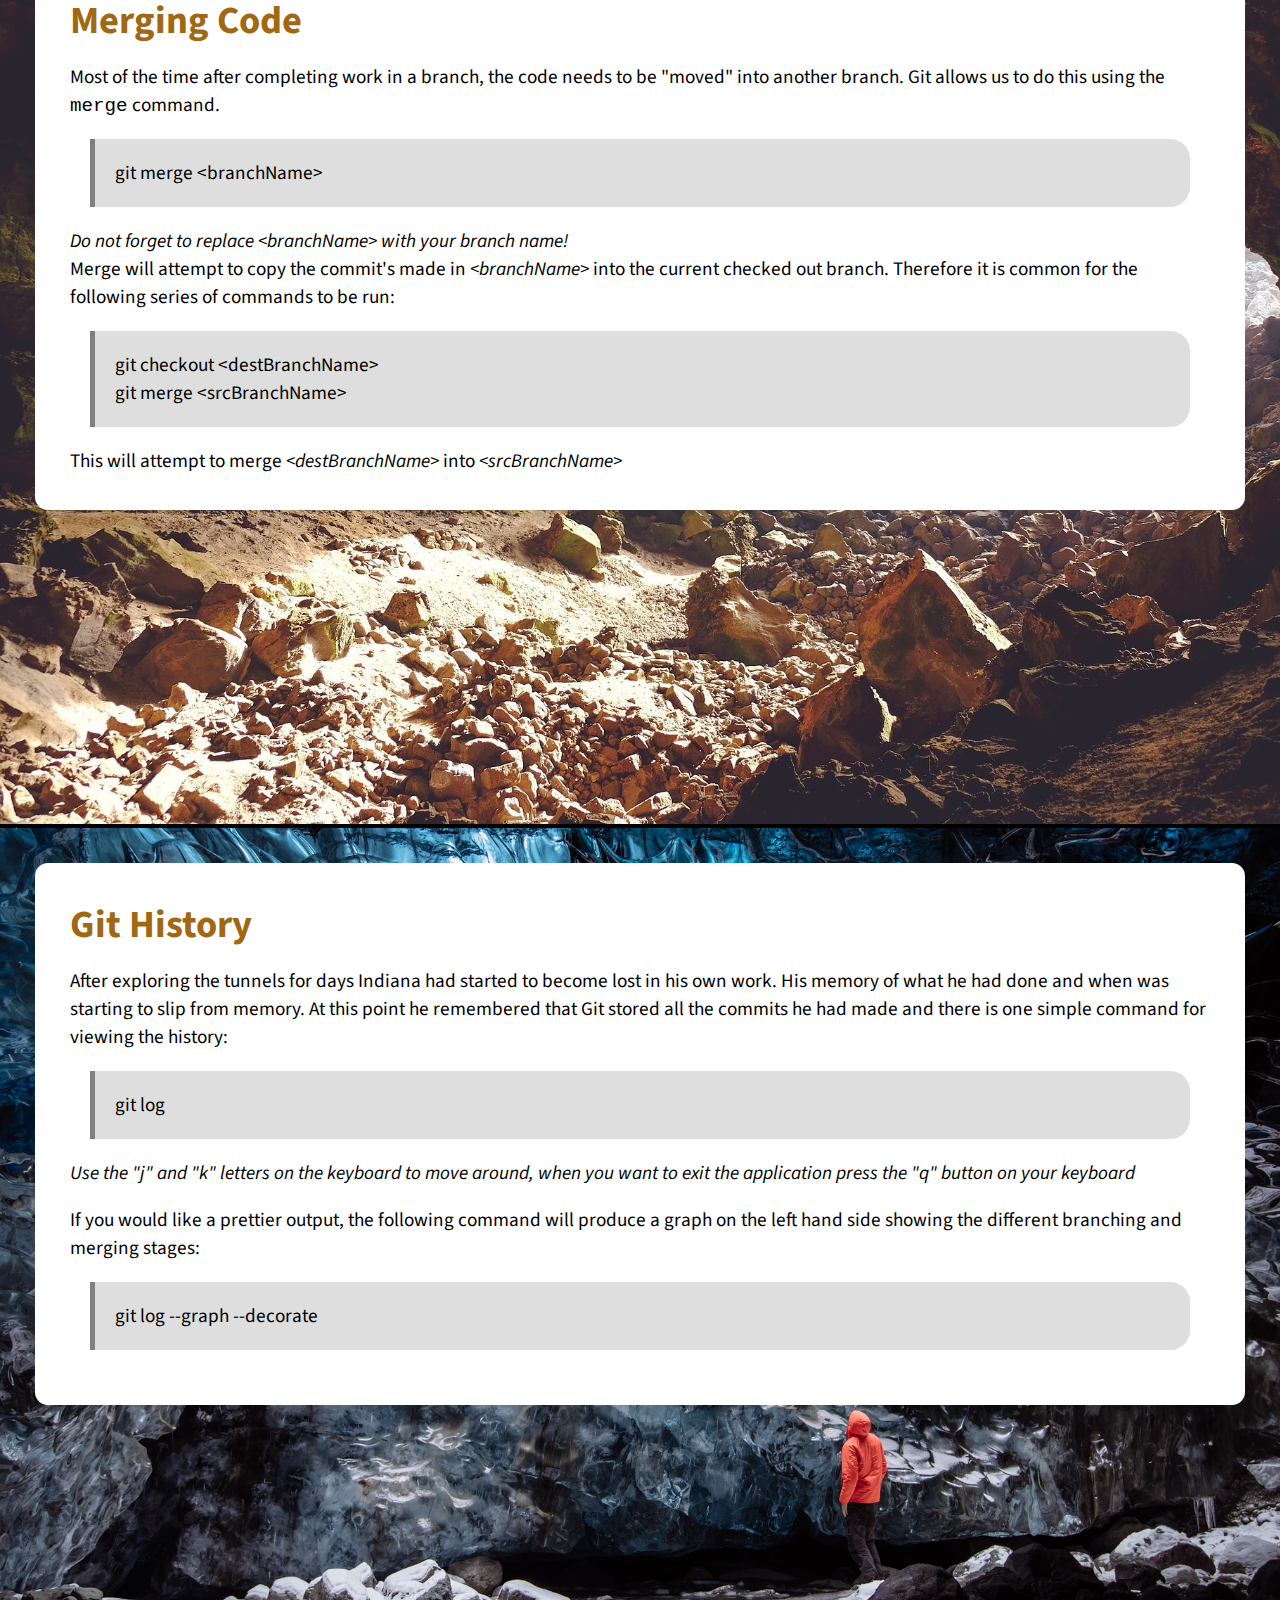
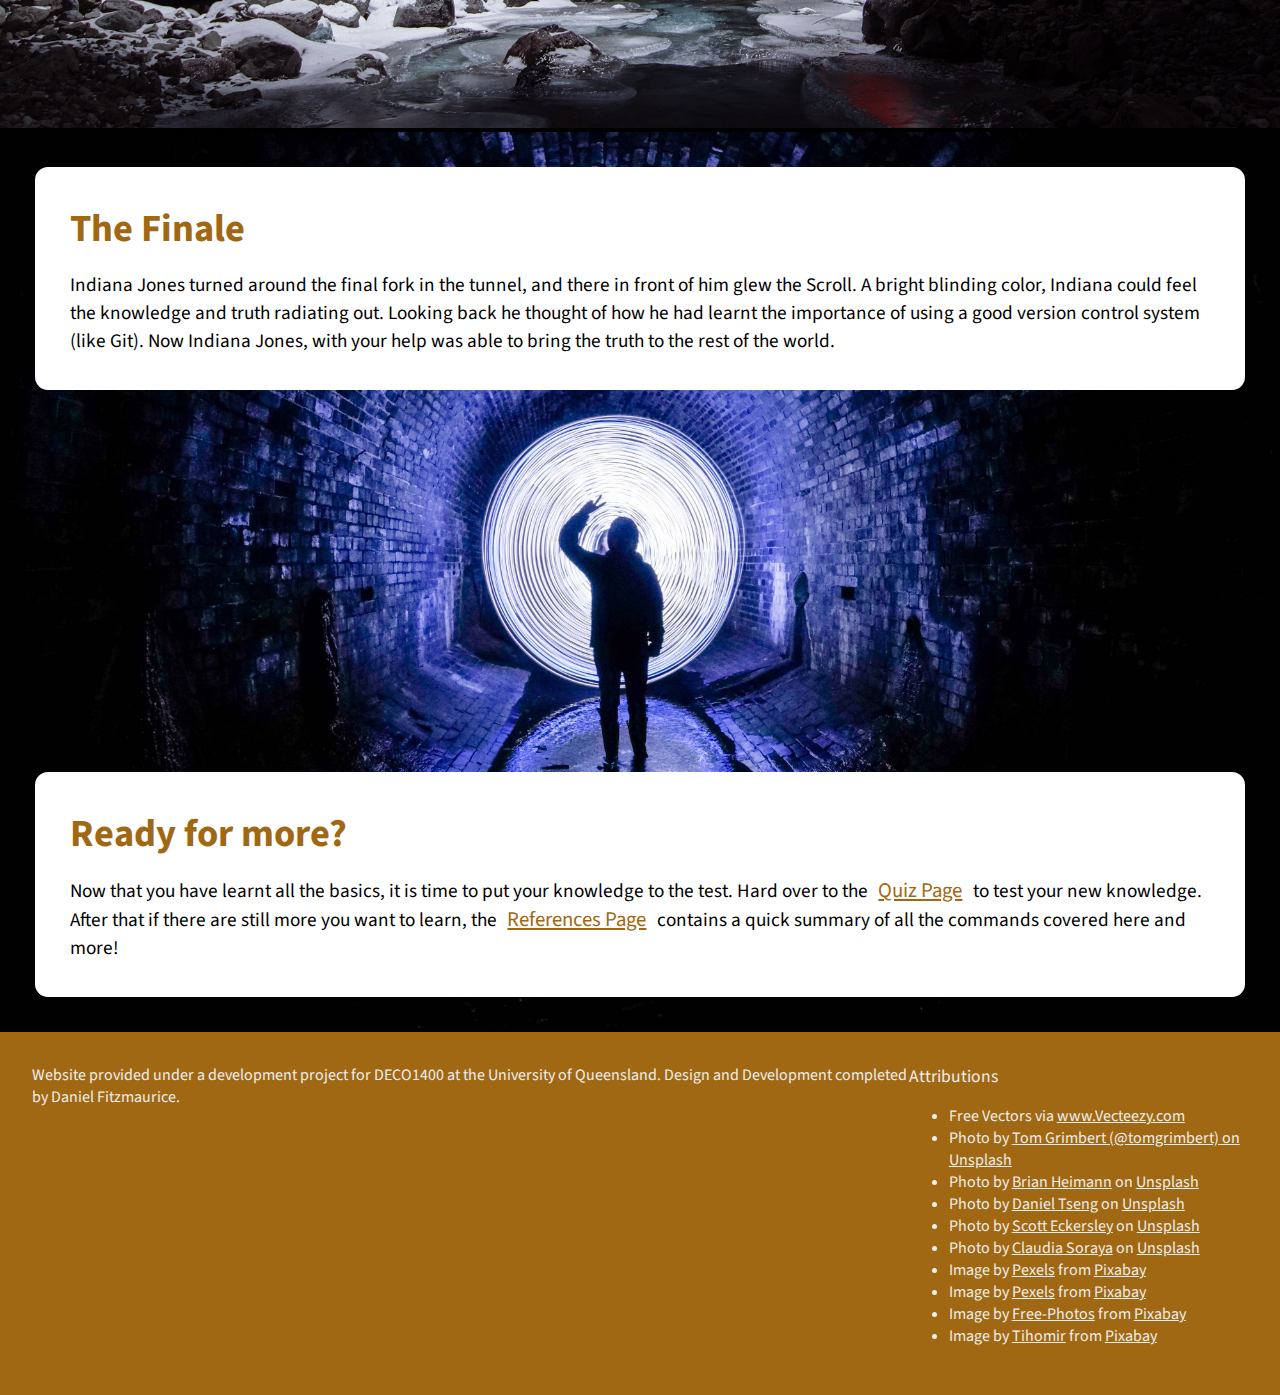
==== commit 6d213c50: "Fixed #9 - Added info to more pages at the bottom of the page" ====
--- a/project/index.html
+++ b/project/index.html
@@ -266,6 +266,13 @@
                         <div class="heading">The Finale</div>
                         <div class="content">
                             Indiana Jones turned around the final fork in the tunnel, and there in front of him glew the Scroll. A bright blinding color, Indiana could feel the knowledge and truth radiating out. Looking back he thought of how he had learnt the importance of using a good version control system (like Git). Now Indiana Jones, with your help was able to bring the truth to the rest of the world.
+                        </div>
+                    </div>
+                    <div class="fillOut"></div>
+                    <div class="card">
+                        <div class="heading">Ready for more?</div>
+                        <div class="content">
+                            Now that you have learnt all the basics, it is time to put your knowledge to the test. Hard over to the <a href="quiz.html">Quiz Page</a> to test your new knowledge. After that if there are still more you want to learn, the <a href="refs.html">References Page</a> contains a quick summary of all the commands covered here and more!
                         </div>
                     </div>
                 </div>
--- a/project/styles/index.css
+++ b/project/styles/index.css
@@ -4,6 +4,7 @@
     margin: 0;
     border: none;
     overflow-x: hidden;
+    scroll-behavior: smooth;
 }
 
 html, body {
@@ -120,7 +121,13 @@
     align-content: flex-start;
 }
 
+@keyframes bouncingleft {
+    from { left: -90% }
+    to { left: -92% }
+}
+
 .floatingMenu > .innerFloat {
+    pointer-events: all;
     background-color: rgba(255, 255, 255, 1);
     border-bottom-right-radius: 10px;
     border-top-right-radius: 10px;
@@ -131,21 +138,26 @@
     position: relative;
     left: -92%;
     transition: left 1s ease;
+    animation: bouncingleft 0.5s ease infinite alternate;
 }
 
 .floatingMenu > .innerFloat:hover {
-    left: 0%;
-}
-
-.floatingMenu a {
-    display: block;
+    animation: initial;
+    left: 0% !important;
+}
+
+.floatingMenu a, .card a {
     color: var(--primary);
     font-size: 1.3rem;
     padding: 0.4rem;
     text-decoration: none;
 }
 
-.floatingMenu a:hover {
+.floatingMenu a {
+    display: block;
+}
+
+.floatingMenu a:hover, .card a {
     text-decoration: underline;
 }
 
--- a/project/styles/panels.css
+++ b/project/styles/panels.css
@@ -39,6 +39,25 @@
     text-align: center;
     font-size: 1.3rem;
     padding: 0rem !important;
+    position: relative;
+}
+
+@keyframes bouncingdown {
+    from { bottom: 10px }
+    to { bottom: 20px }
+}
+
+#front-screen::after {
+    font-family: cursive;
+    content: "v";
+    display: block;
+    color: #fff;
+    position: absolute;
+    bottom: 10px;
+    left: 50%;
+    font-size: 50px;
+    font-weight: bolder;
+    animation: bouncingdown 0.5s ease infinite alternate;
 }
 
 .floater {
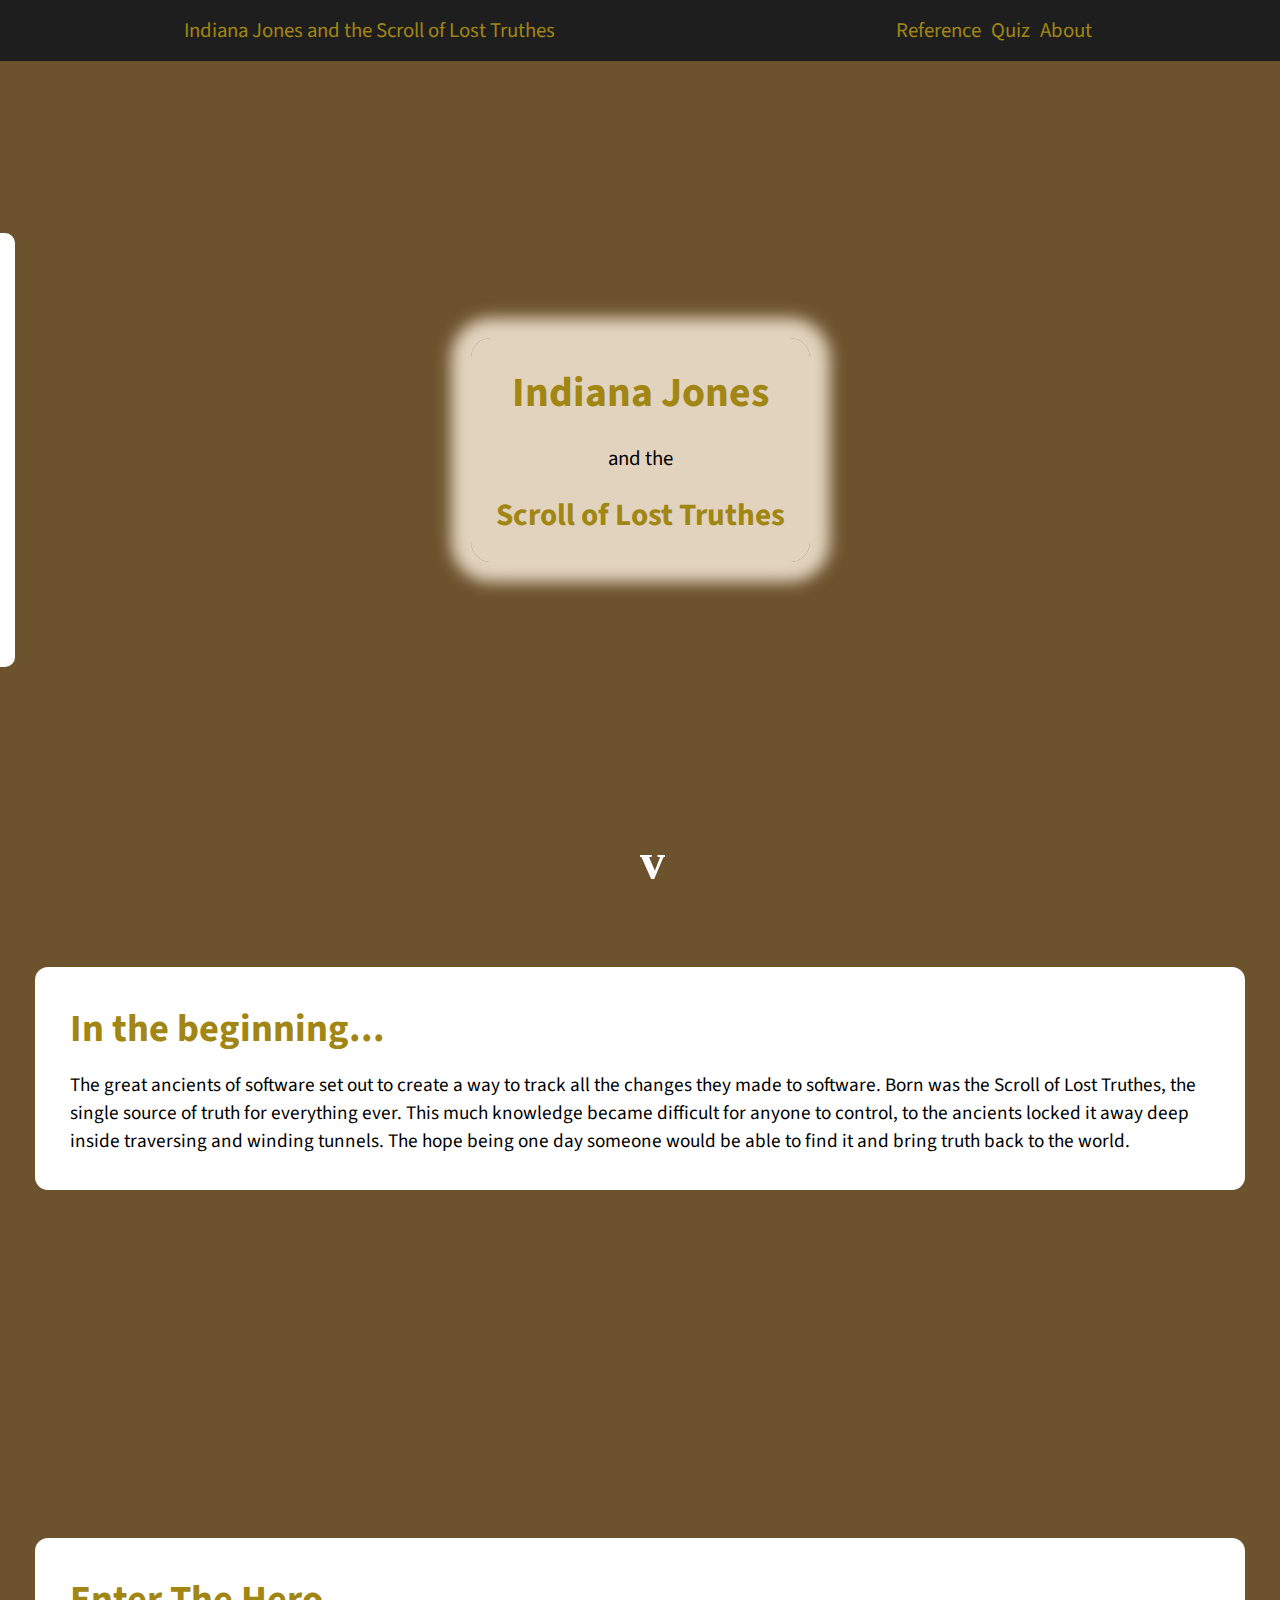
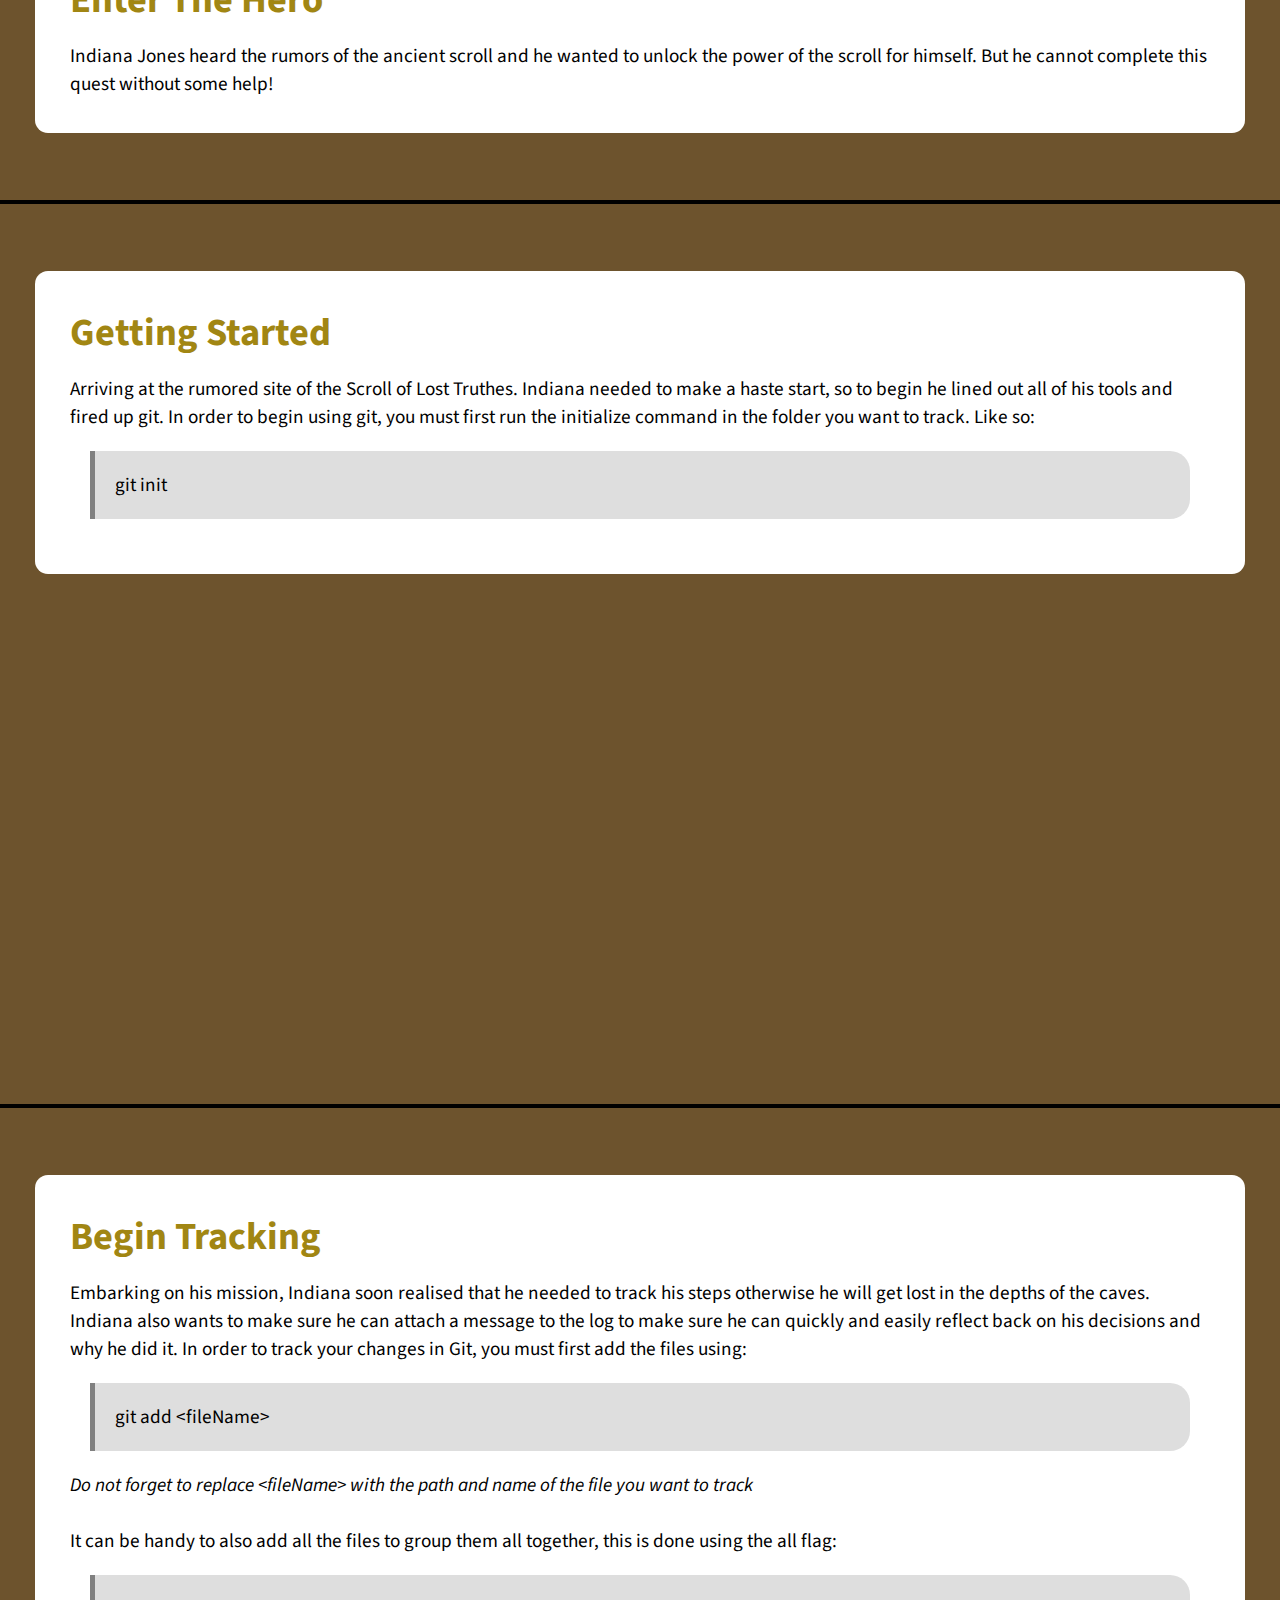
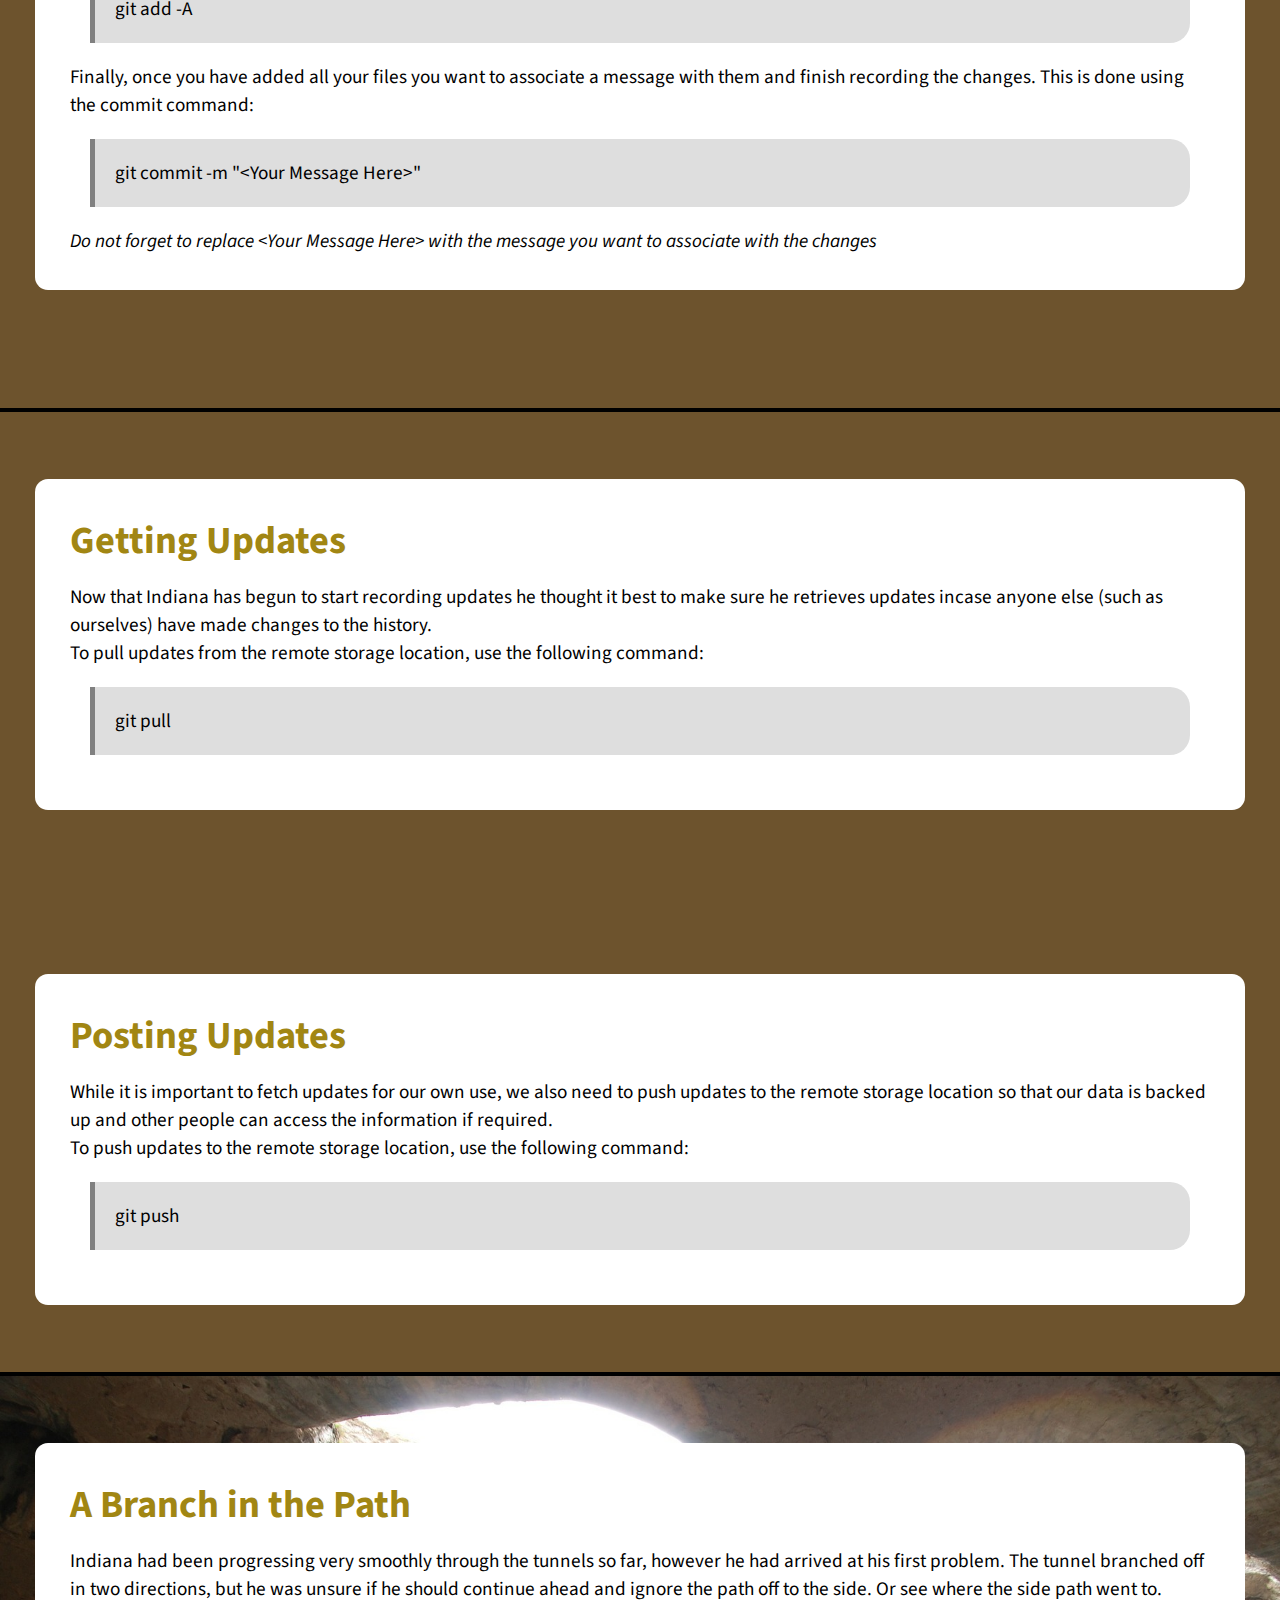
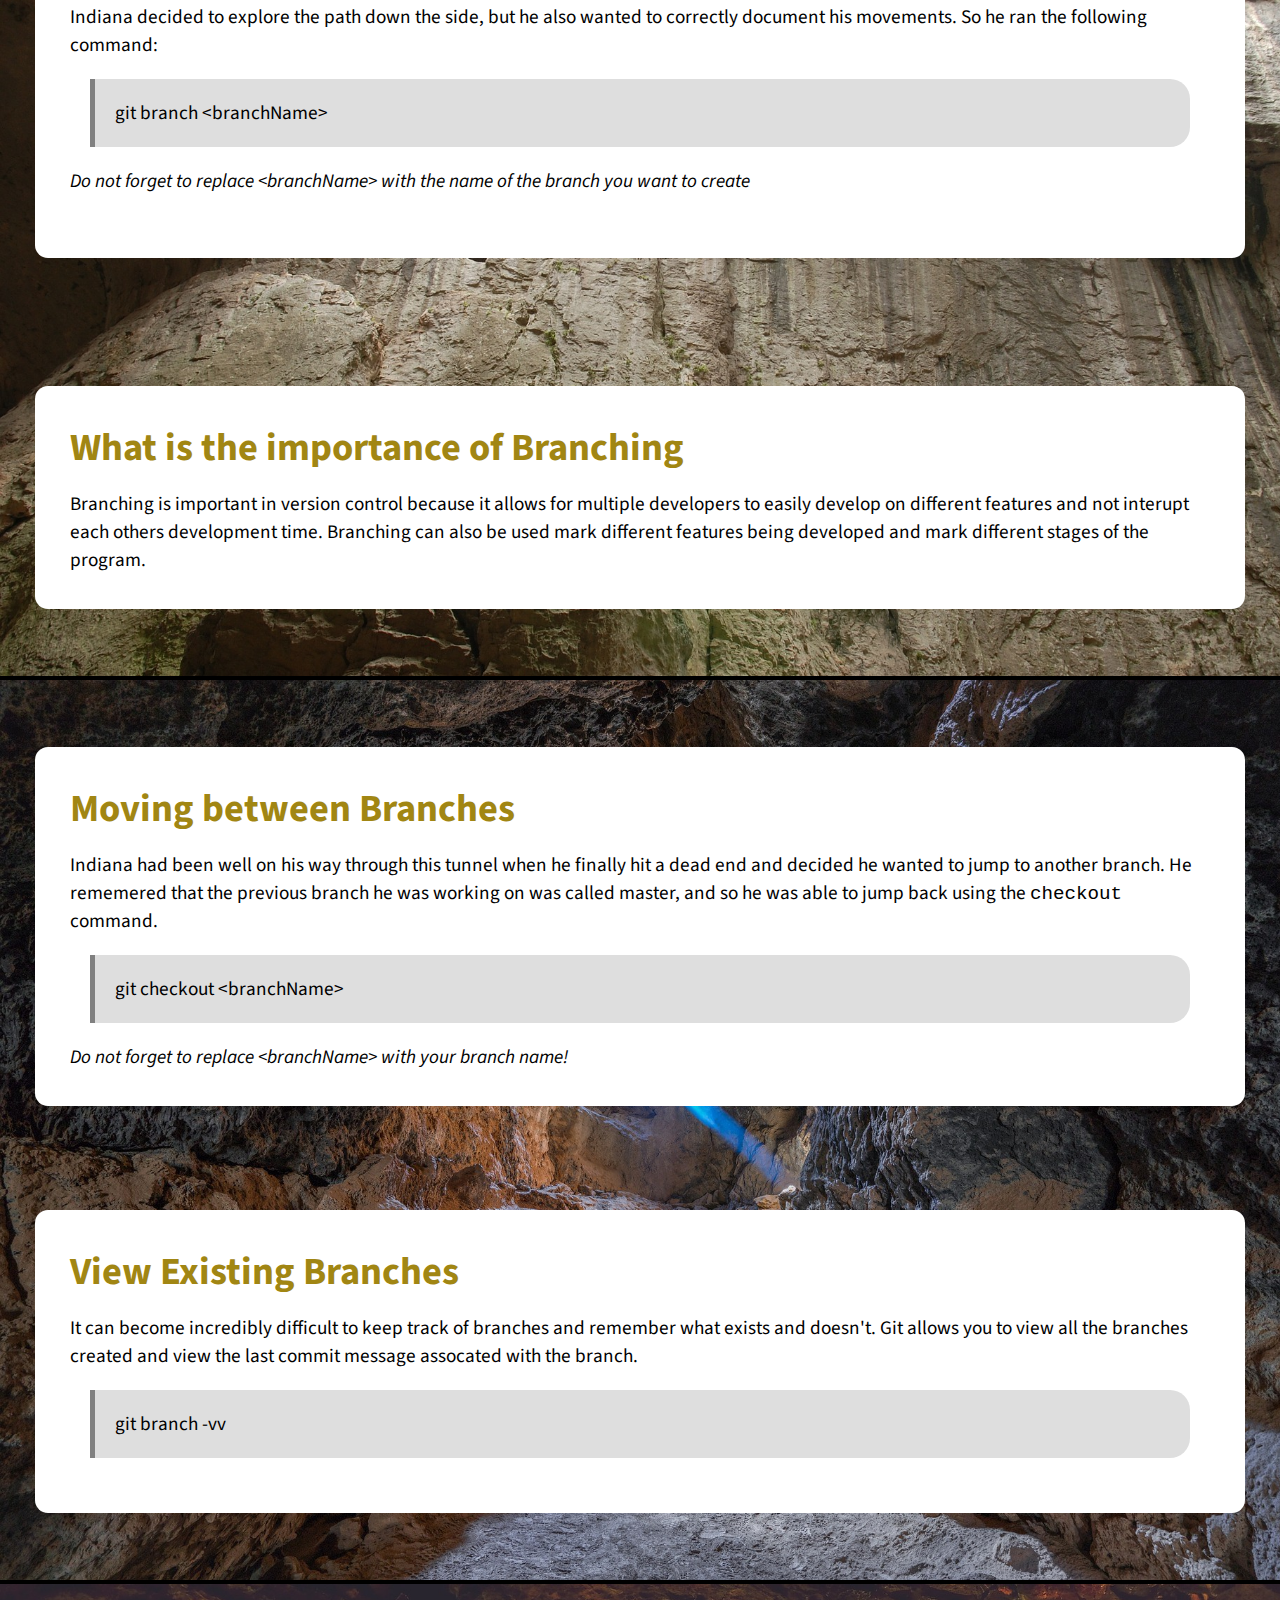
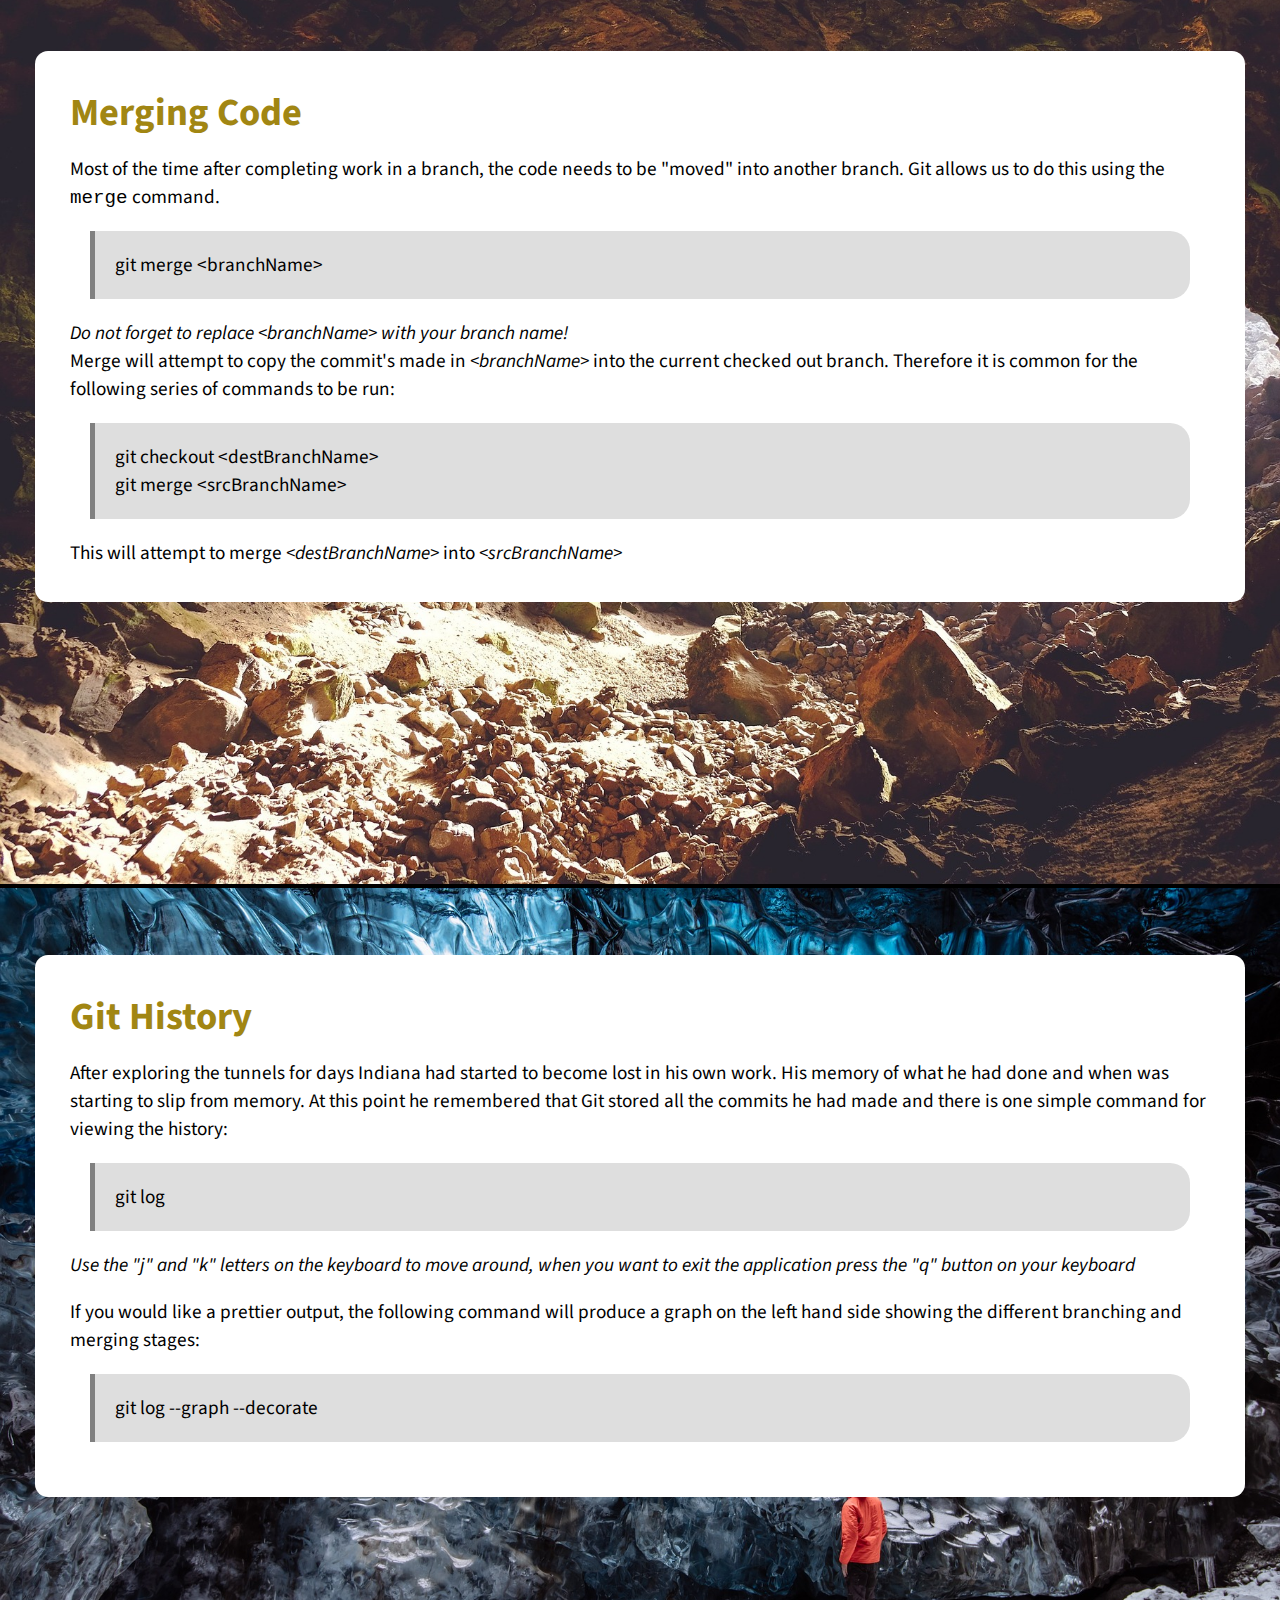
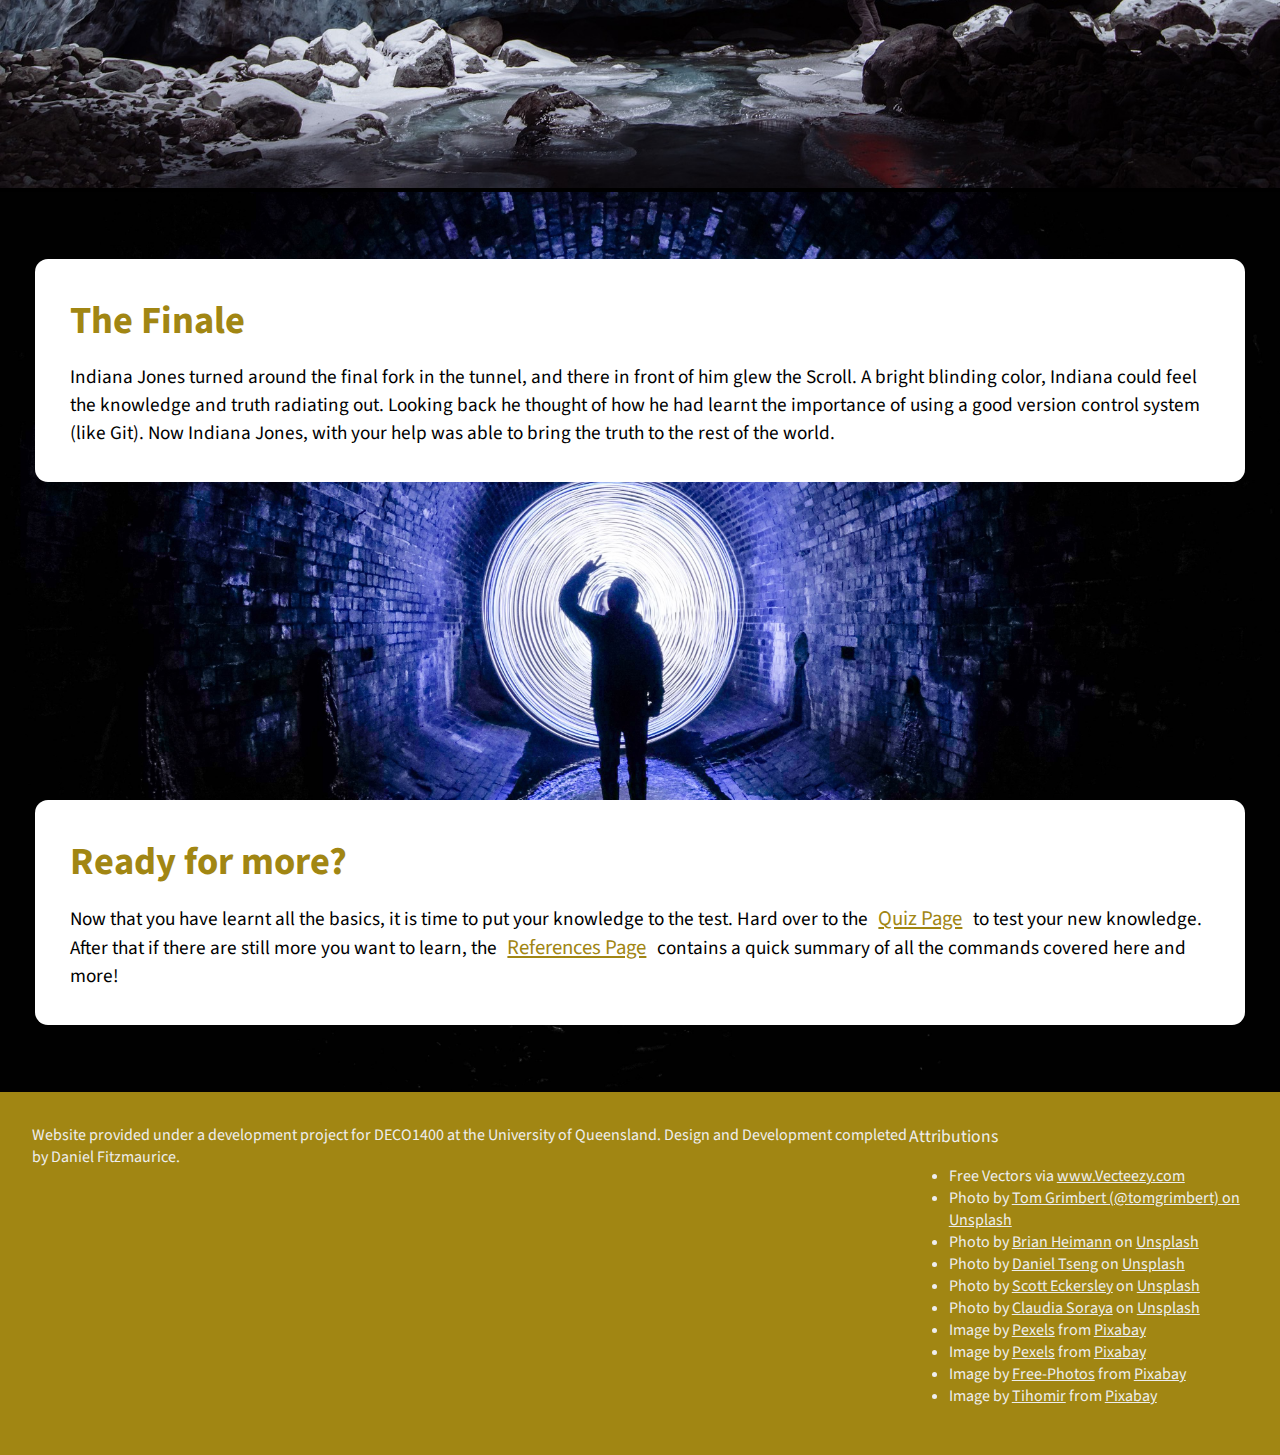
==== commit 3346f10c: "#6 - Converted everything to semantic html" ====
--- a/project/index.html
+++ b/project/index.html
@@ -6,7 +6,7 @@
 
         <style>
             :root {
-                --primary: #a16813;
+                --primary: #a18613;
                 --primary-text: #eee;
                 --secondary: #1975FF;
                 --background-color: #6d532d;
@@ -21,11 +21,8 @@
         <link href="styles/card.css" rel="stylesheet" />
     </head>
     <body>
-        <!-- https://www.deviantart.com/popular-all-time/?section=&global=1&q=indiana+jones -->
-        <!-- https://www.vecteezy.com/free-vector/indiana-jones -->
-
         <div class="floatingMenu">
-            <div class="innerFloat">
+            <nav class="innerFloat">
                 <a href="#front-screen">Home Page</a>
                 <a href="#beginning">Beginning</a>
                 <a href="#opening">Getting Started</a>
@@ -36,10 +33,10 @@
                 <a href="#merging">Merging</a>
                 <a href="#log">History</a>
                 <a href="#ending">Finale</a>
-            </div>
+            </nav>
         </div>
 
-        <div id="contain">
+        <main id="contain">
 
             <nav class="main">
                 <div class="innerNav">
@@ -68,26 +65,26 @@
 
             <div class="page" id="beginning">
                 <div class="innerPage">
-                    <div class="card">
-                        <div class="heading">In the beginning...</div>
+                    <section class="card">
+                        <h1>In the beginning...</h1>
                         <div class="content">
                             The great ancients of software set out to create a way to track all the changes they made to software. Born was the Scroll of Lost Truthes, the single source of truth for everything ever. This much knowledge became difficult for anyone to control, to the ancients locked it away deep inside traversing and winding tunnels. The hope being one day someone would be able to find it and bring truth back to the world.
                         </div>
-                    </div>
+                    </section>
                     <div class="fillOut"></div>
-                    <div class="card">
-                        <div class="heading">Enter The Hero</div>
+                    <section class="card">
+                        <h1>Enter The Hero</h1>
                         <div class="content">
                             Indiana Jones heard the rumors of the ancient scroll and he wanted to unlock the power of the scroll for himself. But he cannot complete this quest without some help!
                         </div>
-                    </div>
+                    </section>
                 </div>
             </div>
 
             <div class="page" id="opening">
                 <div class="innerPage">
-                    <div class="card">
-                        <div class="heading">Getting Started</div>
+                    <section class="card">
+                        <h1>Getting Started</h1>
                         <div class="content">
                             Arriving at the rumored site of the Scroll of Lost Truthes. Indiana needed to make a haste start, so to begin he lined out all of his tools and fired up git. In order to begin using git, you must first run the initialize command in the folder you want to track. Like so:
 
@@ -95,14 +92,14 @@
                                 git init
                             </blockquote>
                         </div>
-                    </div>
+                    </section>
                 </div>
             </div>
 
             <div class="page" id="adding">
                 <div class="innerPage">
-                    <div class="card">
-                        <div class="heading">Begin Tracking</div>
+                    <section class="card">
+                        <h1>Begin Tracking</h1>
                         <div class="content">
                             Embarking on his mission, Indiana soon realised that he needed to track his steps otherwise he will get lost in the depths of the caves. Indiana also wants to make sure he can attach a message to the log to make sure he can quickly and easily reflect back on his decisions and why he did it. In order to track your changes in Git, you must first add the files using:
                             
@@ -126,14 +123,14 @@
 
                             <i>Do not forget to replace &lt;Your Message Here&gt; with the message you want to associate with the changes</i><br />
                         </div>
-                    </div>
+                    </section>
                 </div>
             </div>
 
             <div class="page" id="publishing">
                 <div class="innerPage">
-                    <div class="card">
-                        <div class="heading">Getting Updates</div>
+                    <section class="card">
+                        <h1>Getting Updates</h1>
                         <div class="content">
                             Now that Indiana has begun to start recording updates he thought it best to make sure he retrieves updates incase anyone else (such as ourselves) have made changes to the history.
 
@@ -145,10 +142,10 @@
                                 git pull
                             </blockquote>
                         </div>
-                    </div>
+                    </section>
                     <div style="padding: 50px"></div>
-                    <div class="card">
-                        <div class="heading">Posting Updates</div>
+                    <section class="card">
+                        <h1>Posting Updates</h1>
                         <div class="content">
                             While it is important to fetch updates for our own use, we also need to push updates to the remote storage location so that our data is backed up and other people can access the information if required.
 
@@ -160,14 +157,14 @@
                                 git push
                             </blockquote>
                         </div>
-                    </div>
+                    </section>
                 </div>
             </div>
 
             <div class="page" id="branching">
                 <div class="innerPage">
-                    <div class="card">
-                        <div class="heading">A Branch in the Path</div>
+                    <section class="card">
+                        <h1>A Branch in the Path</h1>
                         <div class="content">
                             Indiana had been progressing very smoothly through the tunnels so far, however he had arrived at his first problem. The tunnel branched off in two directions, but he was unsure if he should continue ahead and ignore the path off to the side. Or see where the side path went to. Indiana decided to explore the path down the side, but he also wanted to correctly document his movements. So he ran the following command:
 
@@ -177,23 +174,23 @@
 
                             <i>Do not forget to replace &lt;branchName&gt; with the name of the branch you want to create</i><br /><br />
                         </div>
-                    </div>
+                    </section>
 
                     <div class="fillOut"></div>
 
-                    <div class="card">
-                        <div class="heading">What is the importance of Branching</div>
+                    <section class="card">
+                        <h1>What is the importance of Branching</h1>
                         <div class="content">
                             Branching is important in version control because it allows for multiple developers to easily develop on different features and not interupt each others development time. Branching can also be used mark different features being developed and mark different stages of the program.
                         </div>
-                    </div>
+                    </section>
                 </div>
             </div>
 
             <div class="page" id="checkout">
                 <div class="innerPage">
-                    <div class="card">
-                        <div class="heading">Moving between Branches</div>
+                    <section class="card">
+                        <h1>Moving between Branches</h1>
                         <div class="content">
                             Indiana had been well on his way through this tunnel when he finally hit a dead end and decided he wanted to jump to another branch. He rememered that the previous branch he was working on was called master, and so he was able to jump back using the <code>checkout</code> command.
                             <blockquote>
@@ -201,24 +198,24 @@
                             </blockquote>
                             <i>Do not forget to replace &lt;branchName&gt; with your branch name!</i>
                         </div>
-                    </div>
+                    </section>
                     <div class="fillOut"></div>
-                    <div class="card">
-                        <div class="heading">View Existing Branches</div>
+                    <section class="card">
+                        <h1>View Existing Branches</h1>
                         <div class="content">
                             It can become incredibly difficult to keep track of branches and remember what exists and doesn't. Git allows you to view all the branches created and view the last commit message assocated with the branch.
                             <blockquote>
                                 git branch -vv
                             </blockquote>
                         </div>
-                    </div>
+                    </section>
                 </div>
             </div>
 
             <div class="page" id="merging">
                 <div class="innerPage">
-                    <div class="card">
-                        <div class="heading">Merging Code</div>
+                    <section class="card">
+                        <h1>Merging Code</h1>
                         <div class="content">
                             Most of the time after completing work in a branch, the code needs to be "moved" into another branch. Git allows us to do this using the <code>merge</code> command.
                             <blockquote>
@@ -233,14 +230,14 @@
                             </blockquote>
                             This will attempt to merge <i>&lt;destBranchName&gt;</i> into <i>&lt;srcBranchName&gt;</i>
                         </div>
-                    </div>
+                    </section>
                 </div>
             </div>
 
             <div class="page" id="log">
                 <div class="innerPage">
-                    <div class="card">
-                        <div class="heading">Git History</div>
+                    <section class="card">
+                        <h1>Git History</h1>
                         <div class="content">
                             After exploring the tunnels for days Indiana had started to become lost in his own work. His memory of what he had done and when was starting to slip from memory. At this point he remembered that Git stored all the commits he had made and there is one simple command for viewing the history:
 
@@ -256,25 +253,25 @@
                                 </blockquote>
                             </p>
                         </div>
-                    </div>
+                    </section>
                 </div>
             </div>
 
             <div class="page" id="ending">
                 <div class="innerPage">
-                    <div class="card">
-                        <div class="heading">The Finale</div>
+                    <section class="card">
+                        <h1>The Finale</h1>
                         <div class="content">
                             Indiana Jones turned around the final fork in the tunnel, and there in front of him glew the Scroll. A bright blinding color, Indiana could feel the knowledge and truth radiating out. Looking back he thought of how he had learnt the importance of using a good version control system (like Git). Now Indiana Jones, with your help was able to bring the truth to the rest of the world.
                         </div>
-                    </div>
+                    </section>
                     <div class="fillOut"></div>
-                    <div class="card">
-                        <div class="heading">Ready for more?</div>
+                    <section class="card">
+                        <h1>Ready for more?</h1>
                         <div class="content">
                             Now that you have learnt all the basics, it is time to put your knowledge to the test. Hard over to the <a href="quiz.html">Quiz Page</a> to test your new knowledge. After that if there are still more you want to learn, the <a href="refs.html">References Page</a> contains a quick summary of all the commands covered here and more!
                         </div>
-                    </div>
+                    </section>
                 </div>
             </div>
 
@@ -299,7 +296,7 @@
                 </div>
             </footer>
 
-        </div>
+        </main>
 
         <script type="text/javascript" src="scripts/blockquote.js"></script>
     </body>
--- a/project/styles/card.css
+++ b/project/styles/card.css
@@ -8,7 +8,7 @@
     /* box-shadow: 0px 0px 30px 0px var(--background-color) inset; */
 }
 
-.card > .heading {
+.card > .heading, .card > h1 {
     color: var(--primary);
     font-weight: bold;
     font-size: 2em;
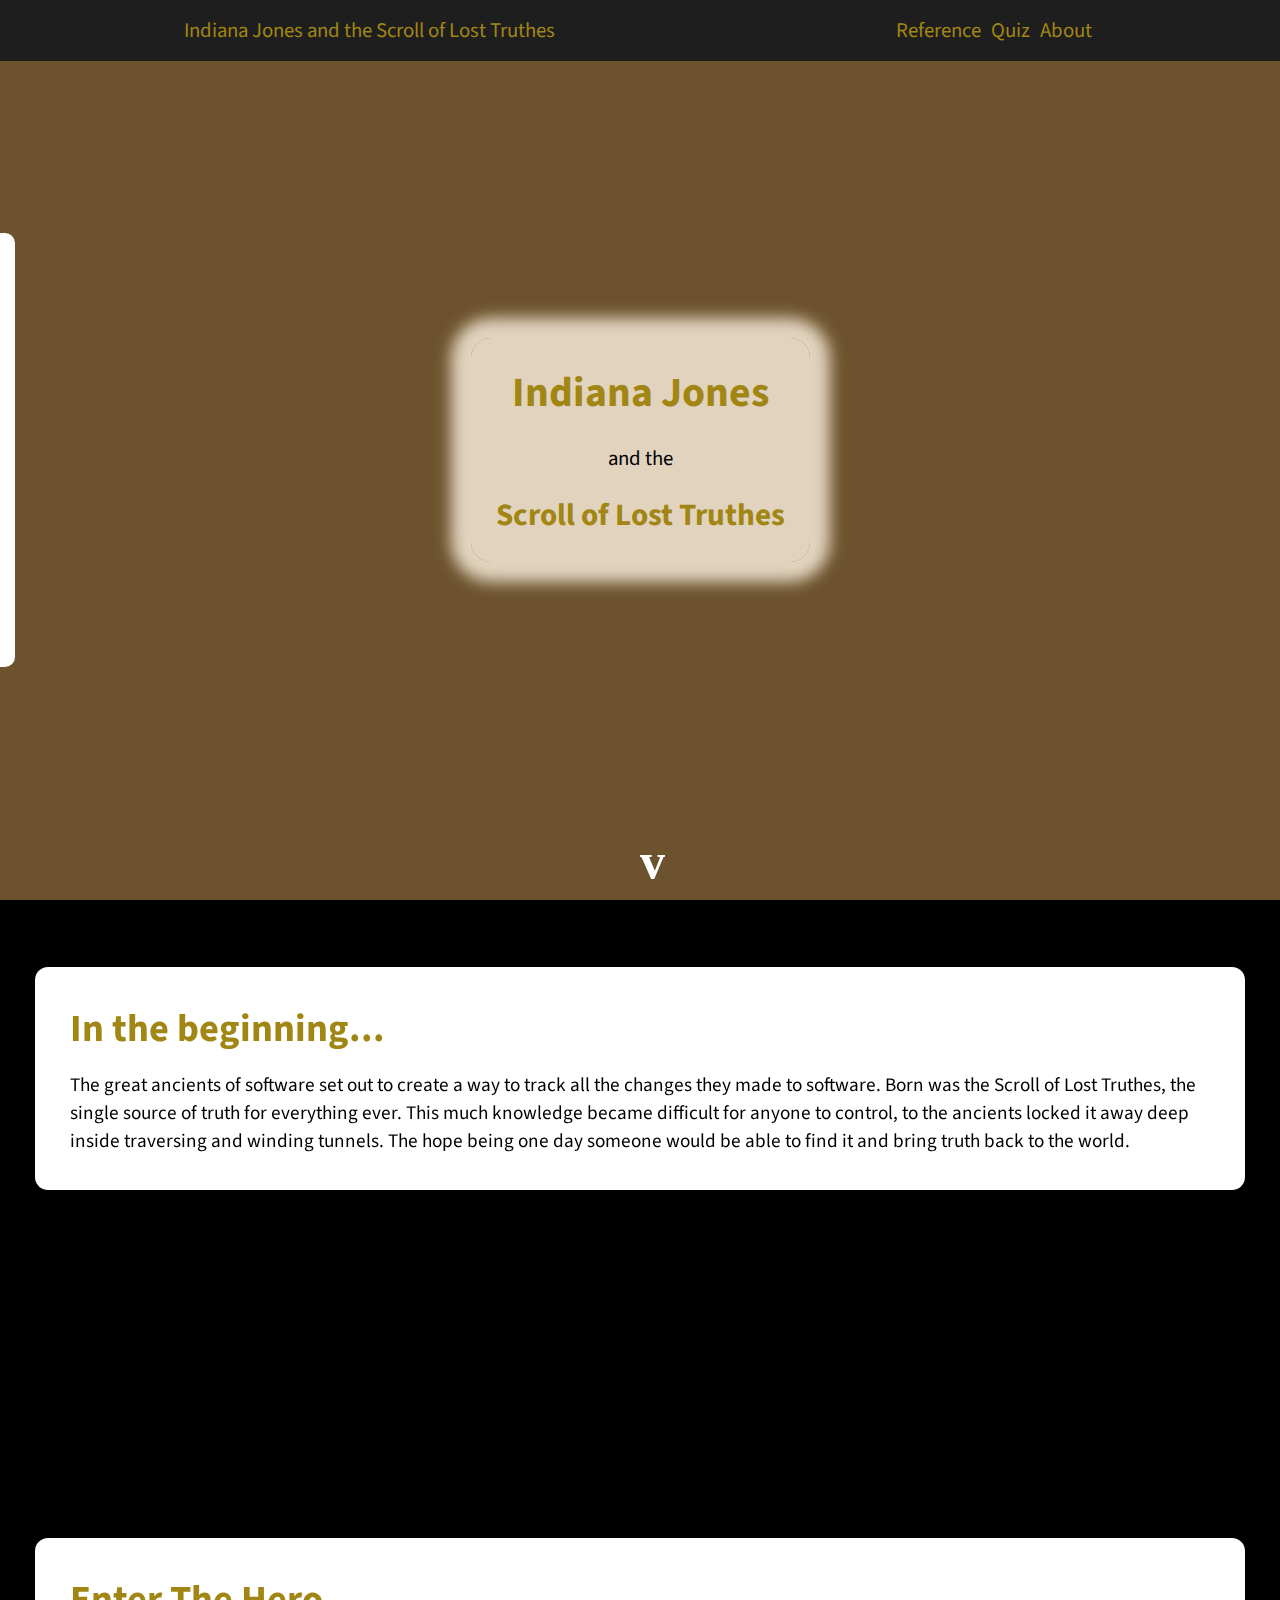
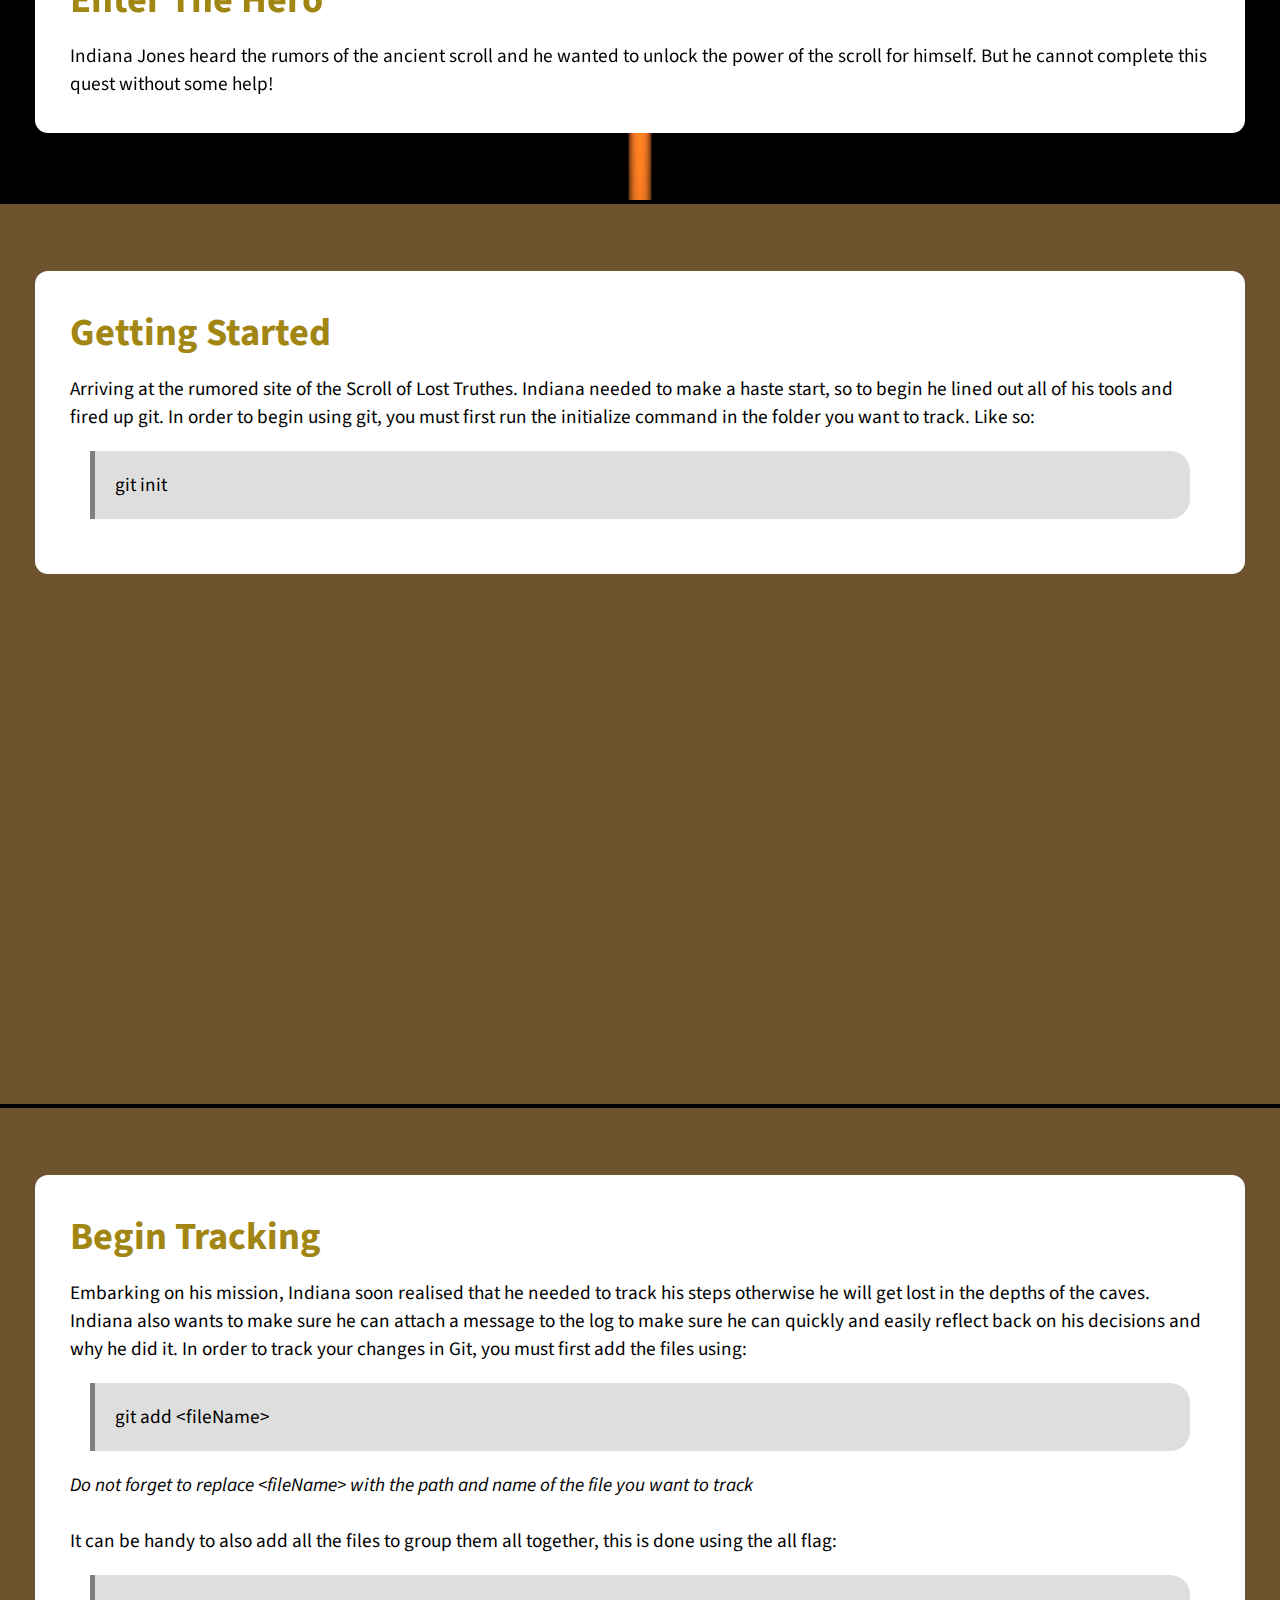
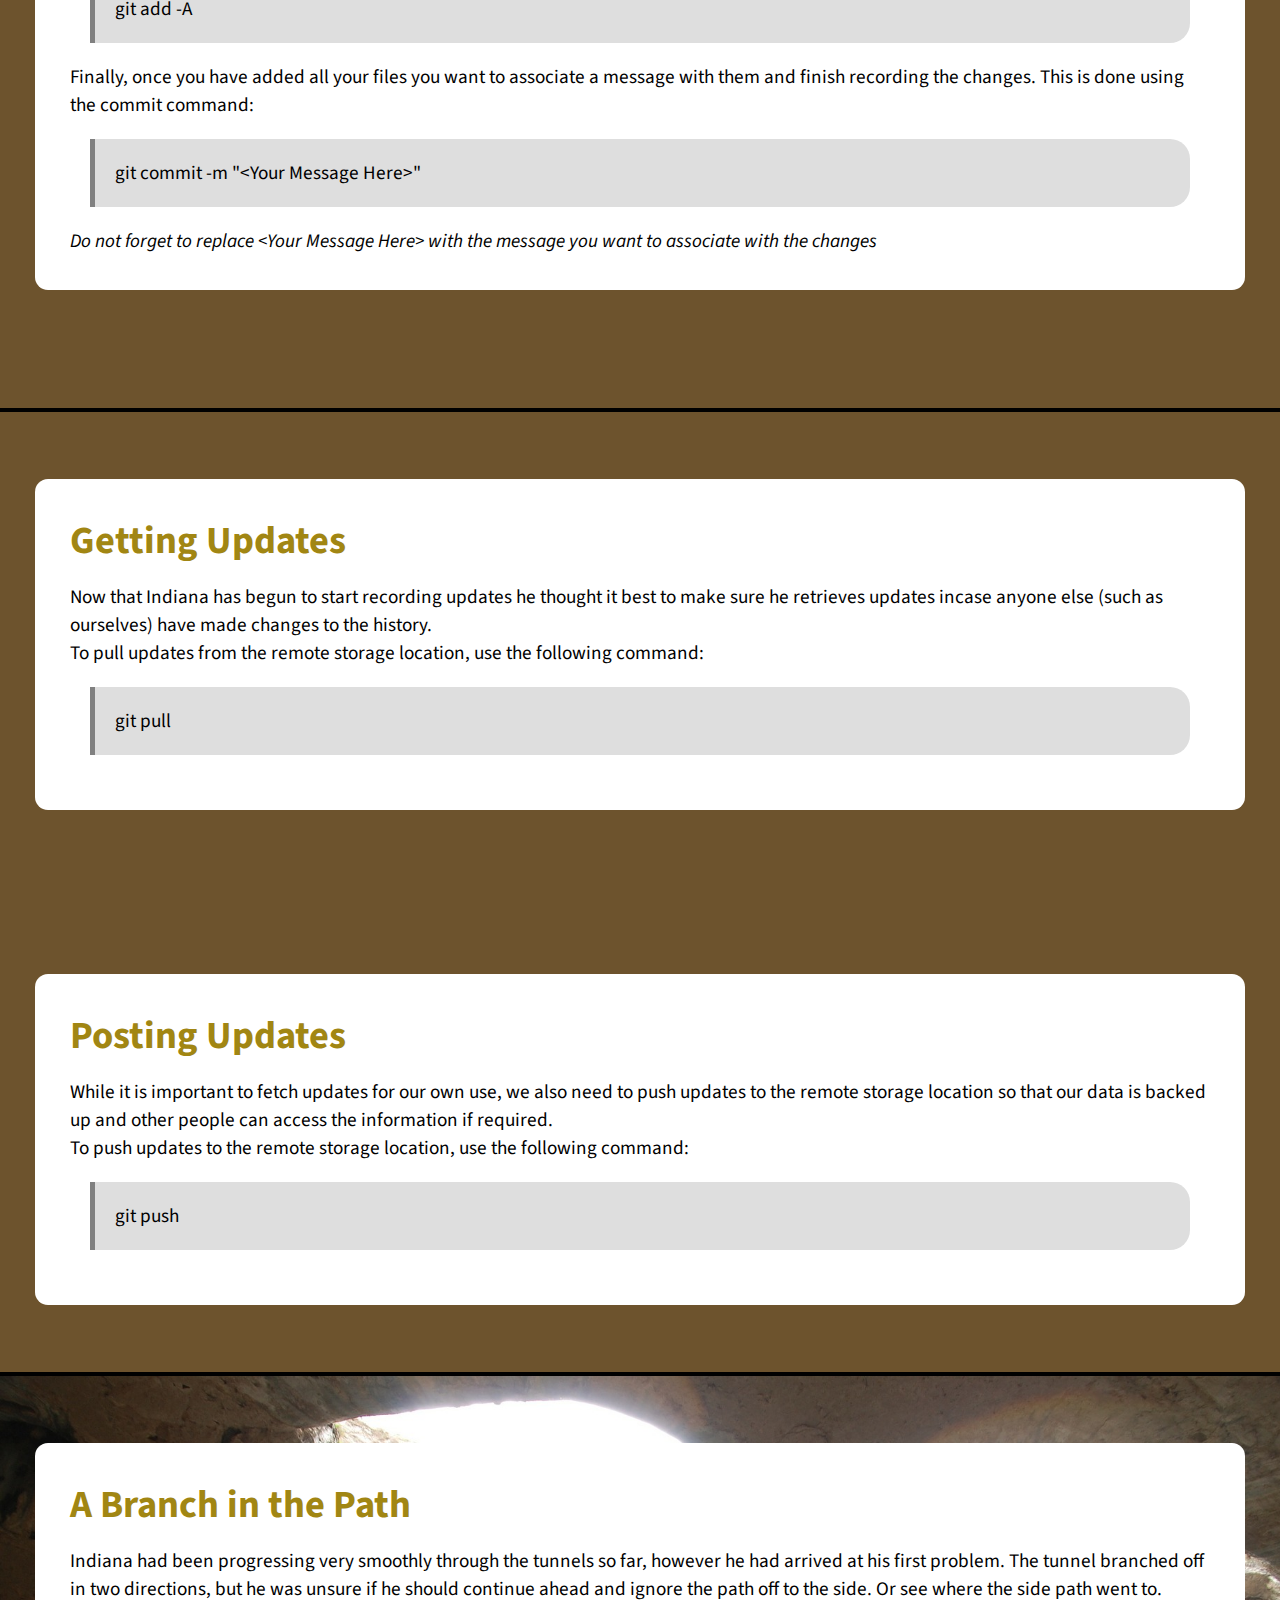
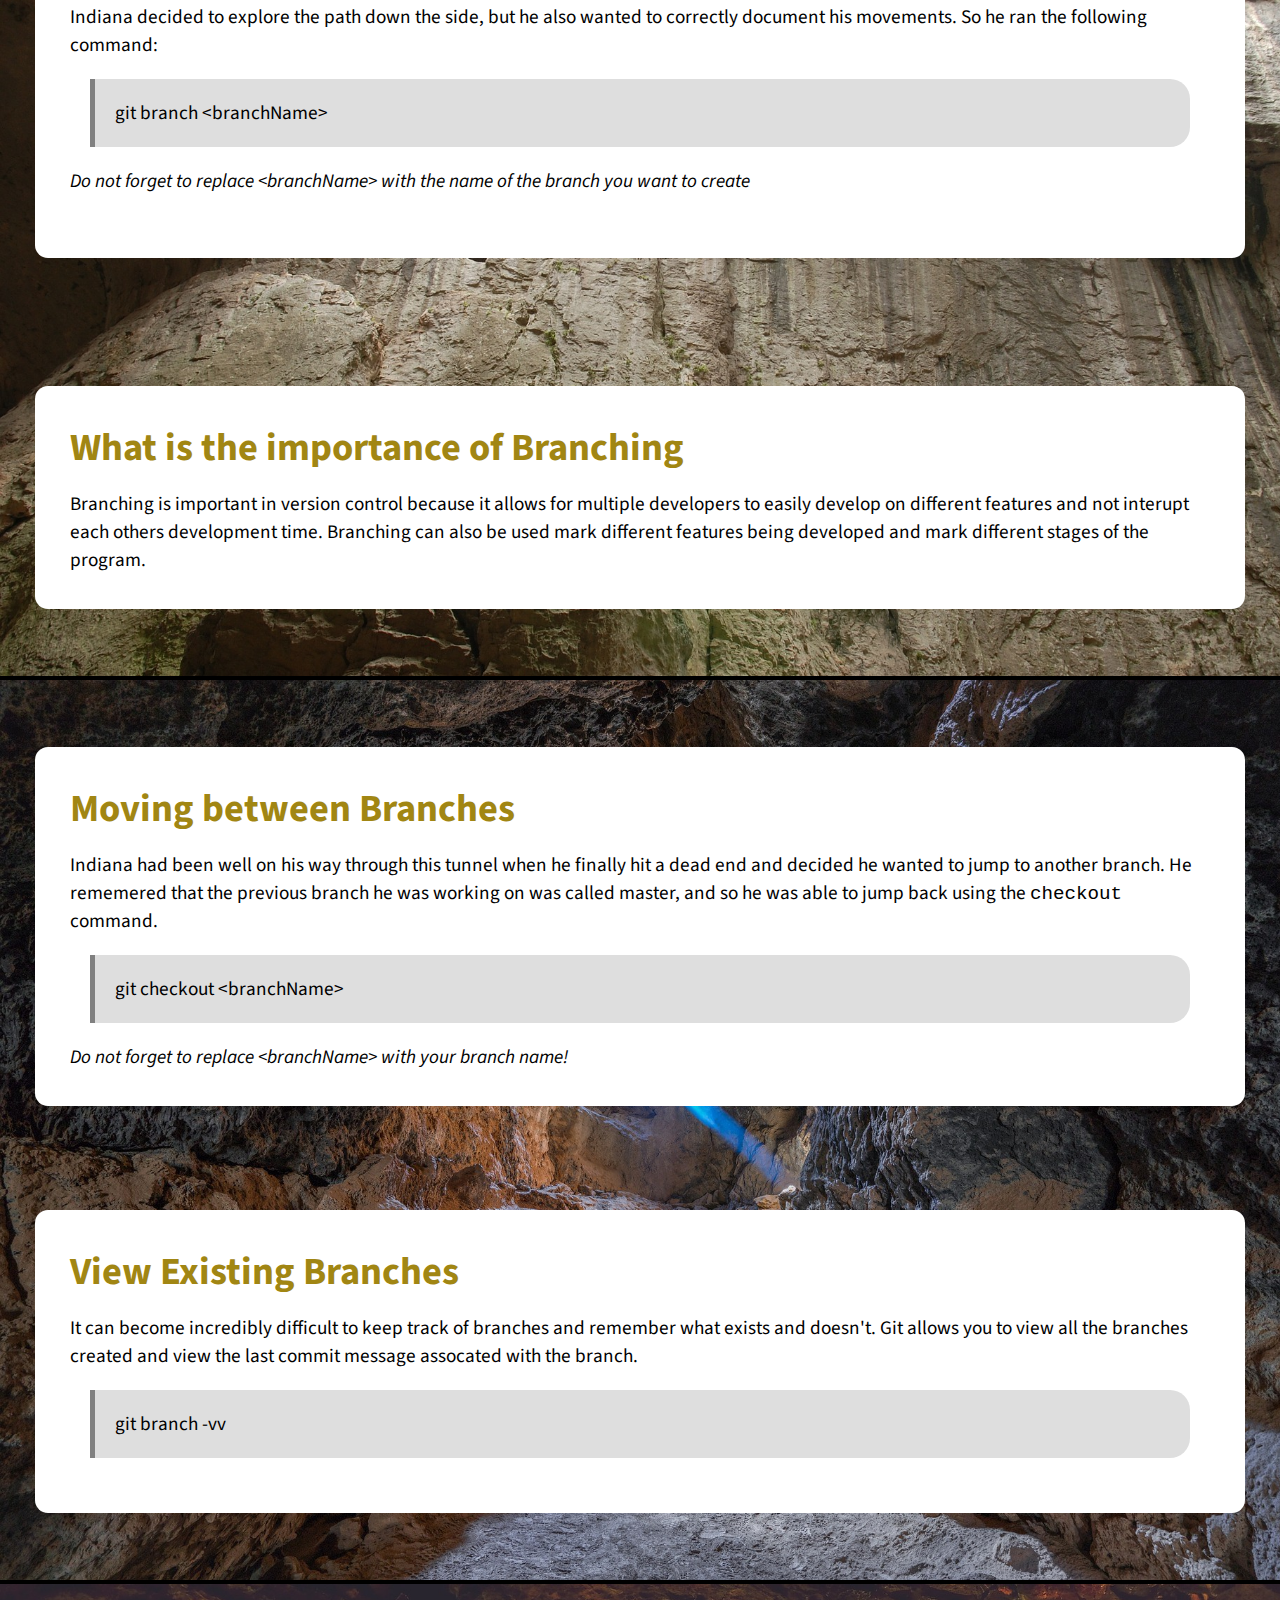
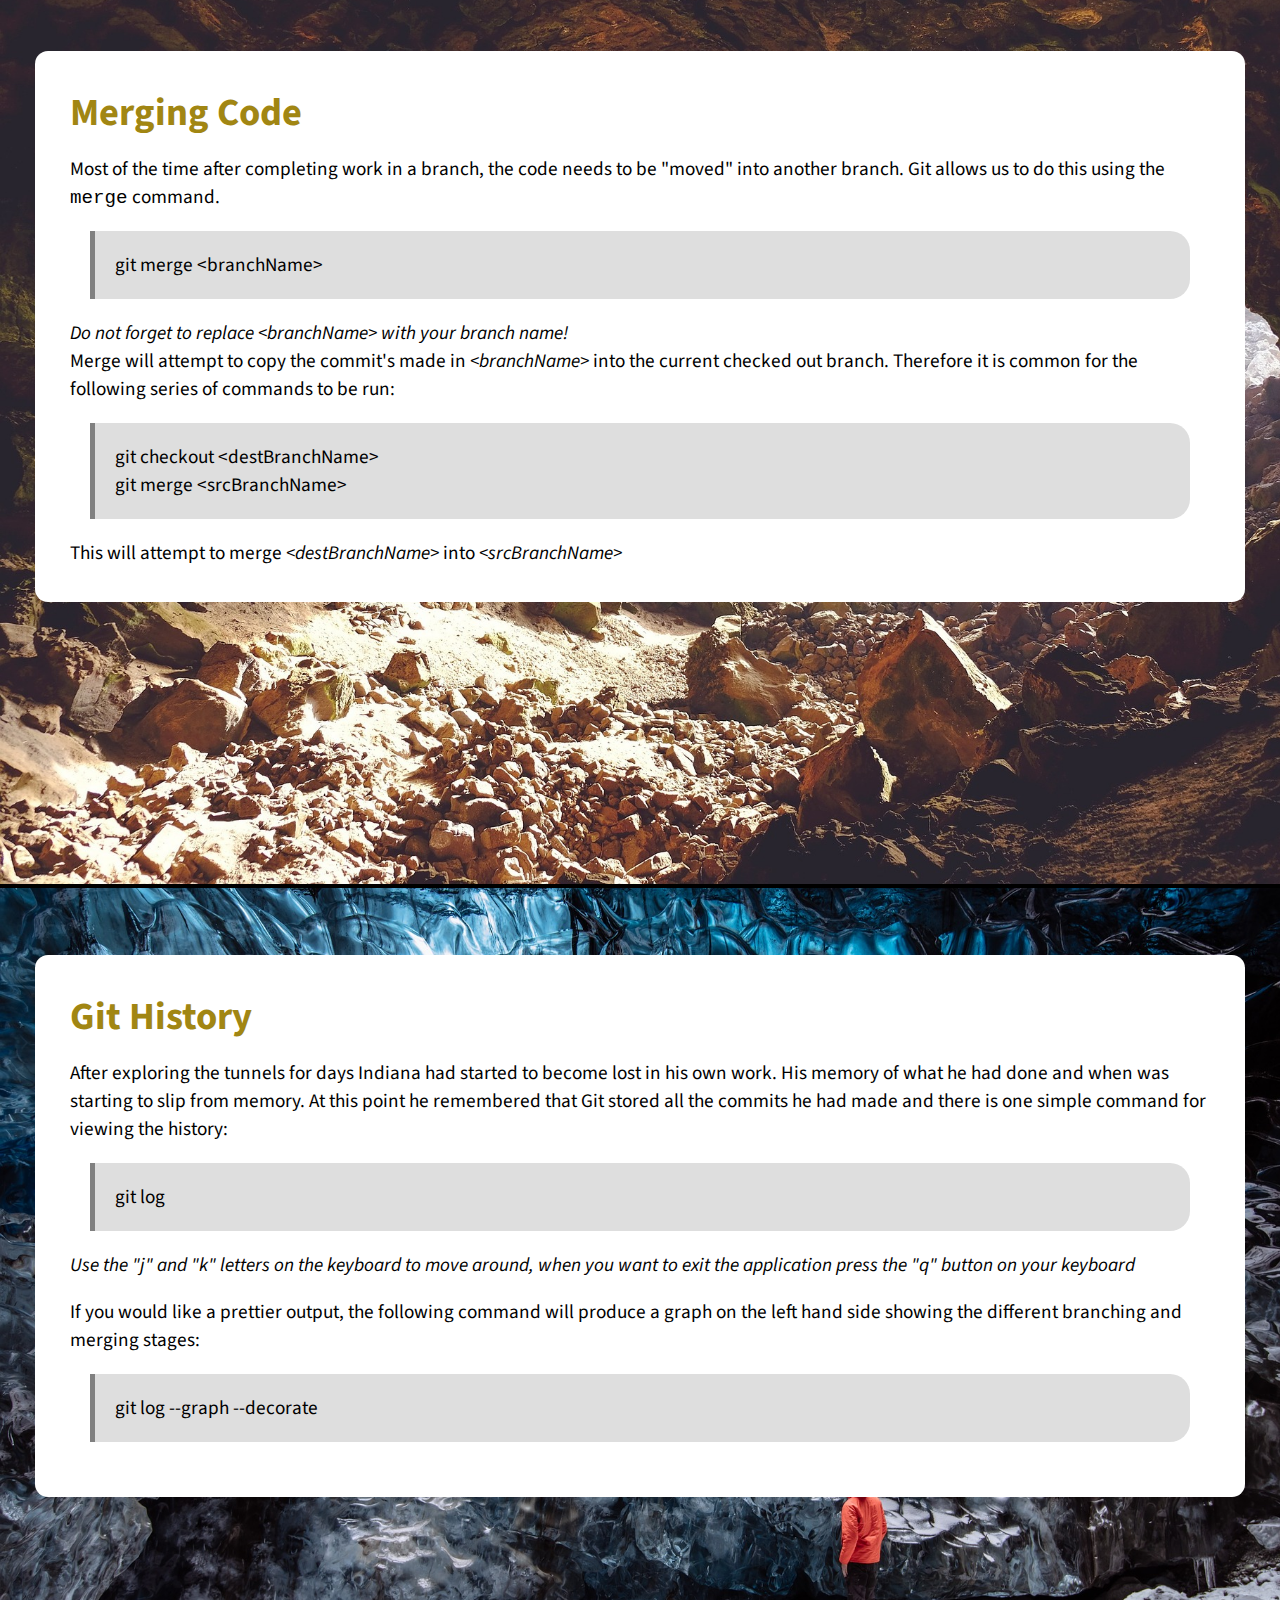
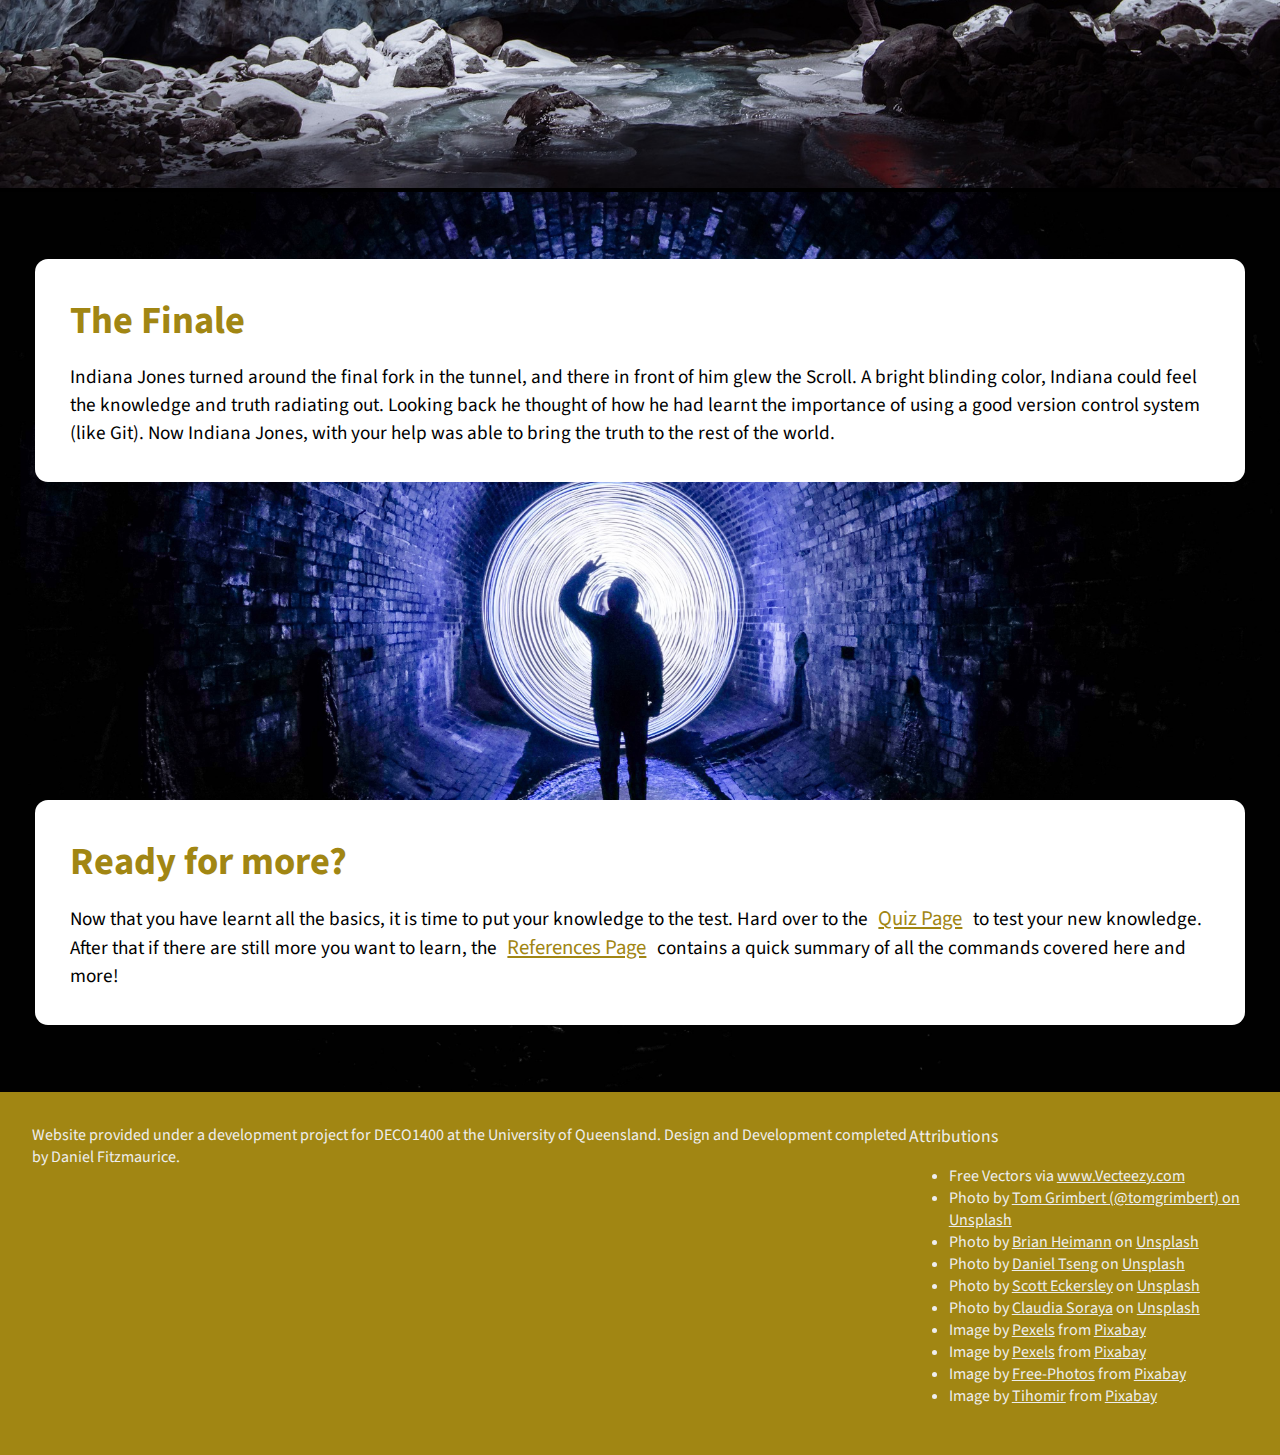
==== commit d8b0671e: "Downloaded threejs" ====
--- a/project/index.html
+++ b/project/index.html
@@ -61,9 +61,11 @@
                         <h2>Scroll of Lost Truthes</h2>
                     </div>
                 </div>
+                <div id="begin-scrolling">v</div>
             </div>
 
             <div class="page" id="beginning">
+                <div id="flame"></div>
                 <div class="innerPage">
                     <section class="card">
                         <h1>In the beginning...</h1>
@@ -299,5 +301,9 @@
         </main>
 
         <script type="text/javascript" src="scripts/blockquote.js"></script>
+        <script type="text/javascript" src="scripts/smoothscroll.js"></script>
+        <script type="text/javascript" src="scripts/three.js"></script>
+        <script type="text/javascript" src="scripts/GPUParticleSystem.js"></script>
+        <script type="text/javascript" src="scripts/flame.js"></script>
     </body>
 </html>--- a/project/styles/panels.css
+++ b/project/styles/panels.css
@@ -42,14 +42,28 @@
     position: relative;
 }
 
+#beginning {
+    position: relative;
+}
+
+#beginning * {
+    z-index: 5;
+}
+
+#beginning > :first-child {
+    position: absolute;
+    top: 0;
+    left: 0;
+    z-index: 0;
+}
+
 @keyframes bouncingdown {
     from { bottom: 10px }
     to { bottom: 20px }
 }
 
-#front-screen::after {
+#front-screen > #begin-scrolling {
     font-family: cursive;
-    content: "v";
     display: block;
     color: #fff;
     position: absolute;
@@ -58,6 +72,7 @@
     font-size: 50px;
     font-weight: bolder;
     animation: bouncingdown 0.5s ease infinite alternate;
+    cursor: pointer;
 }
 
 .floater {
